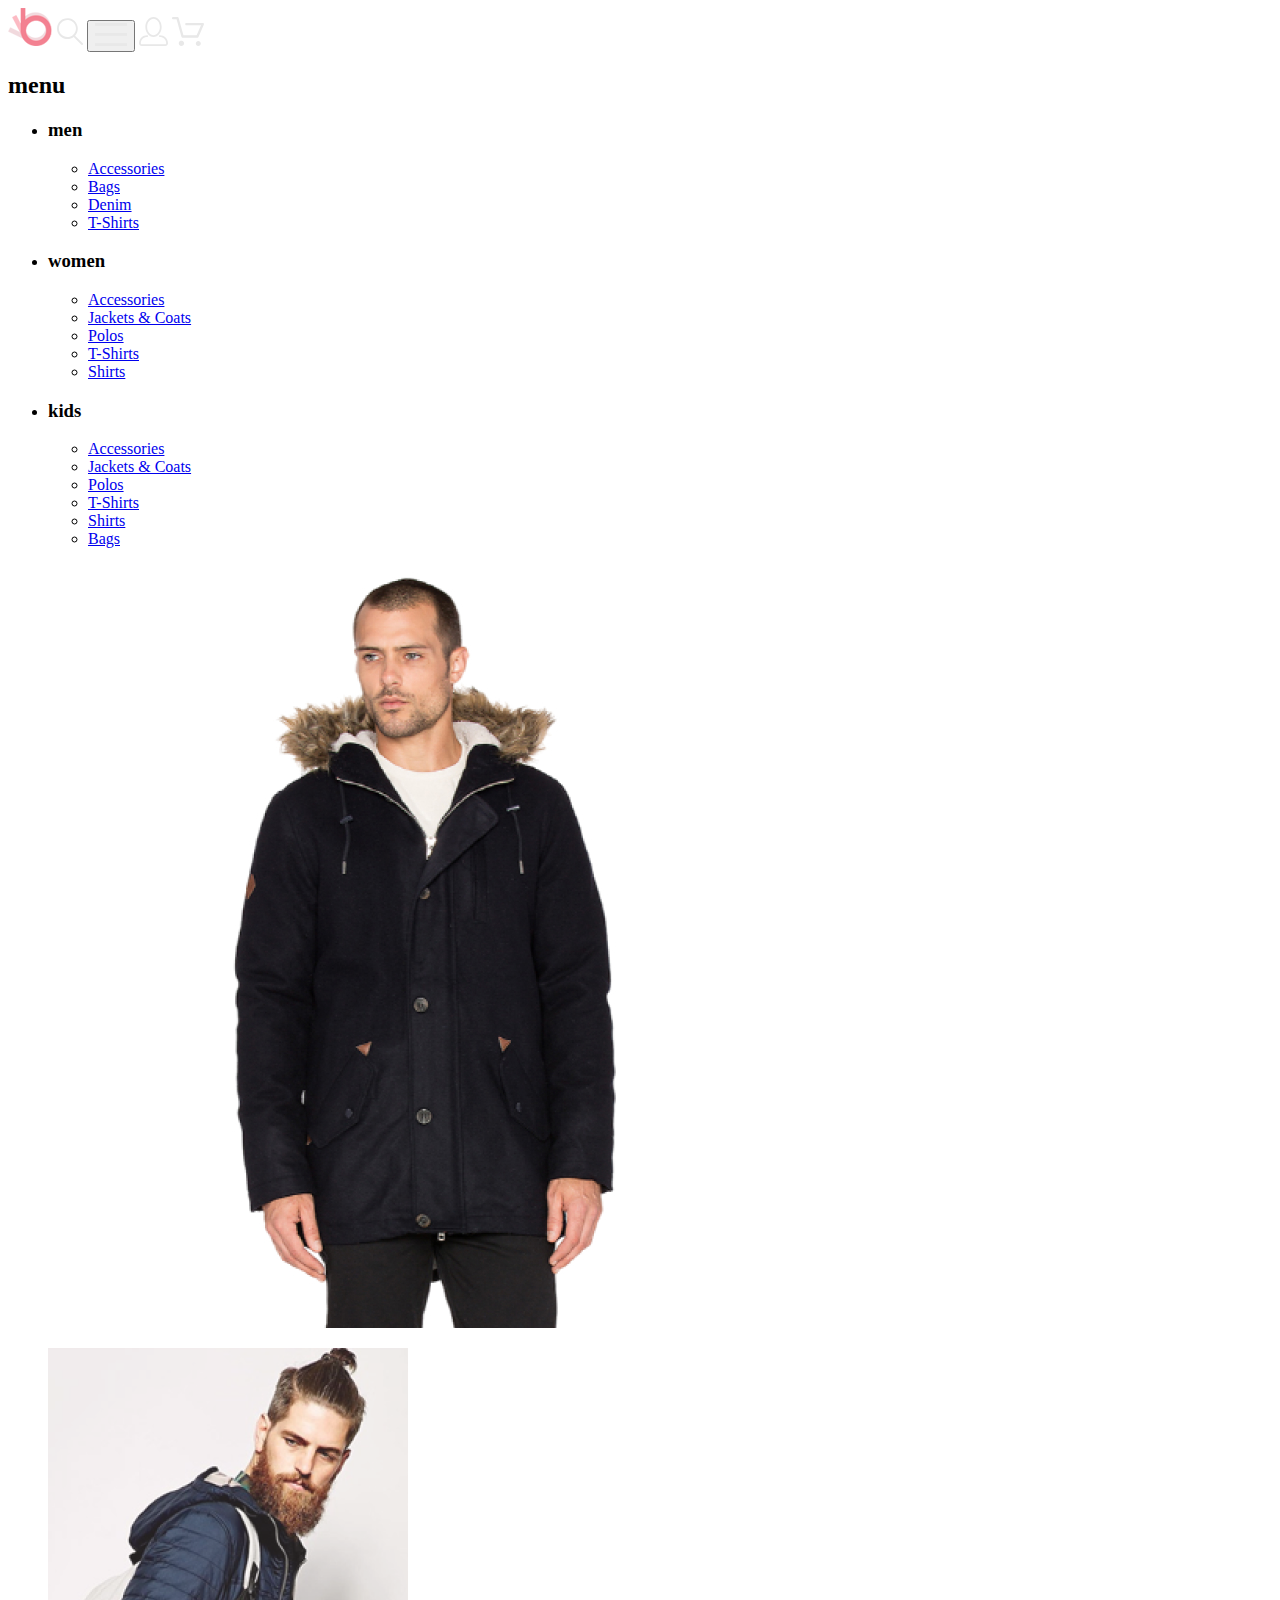
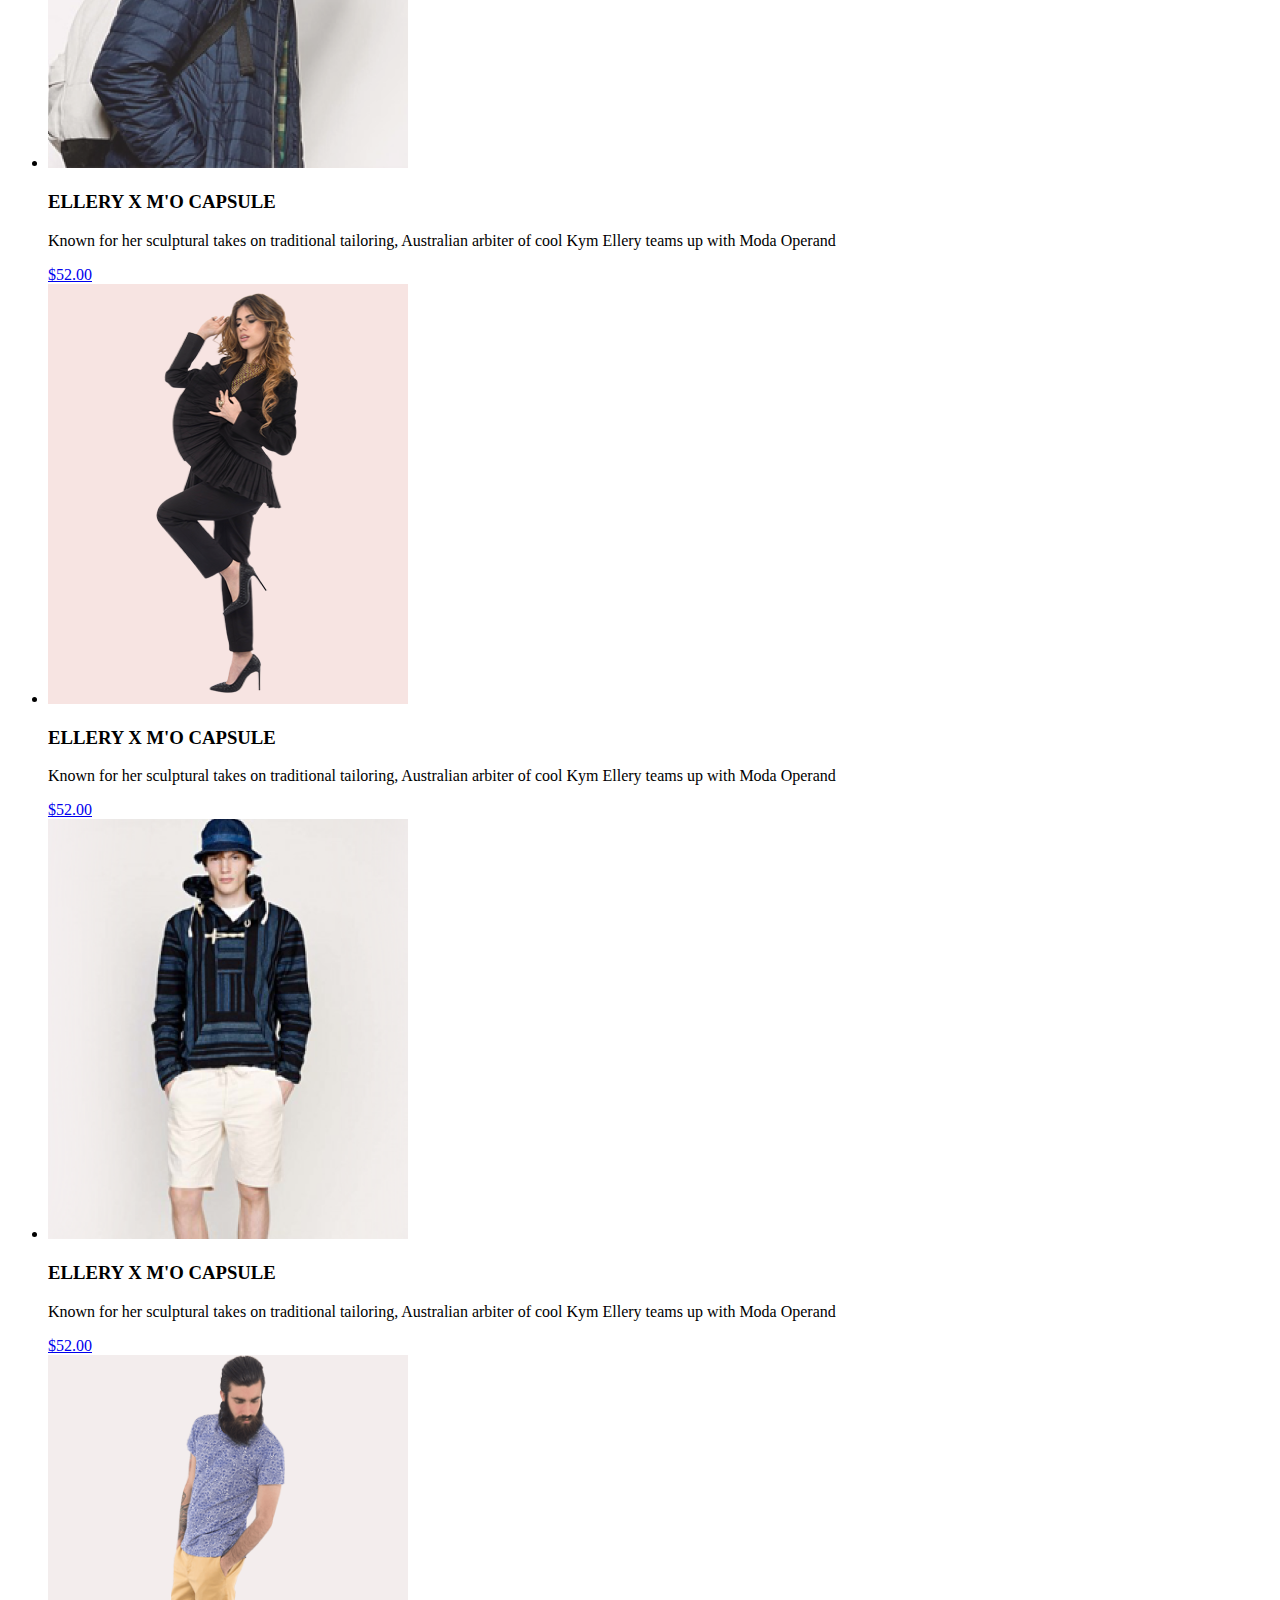
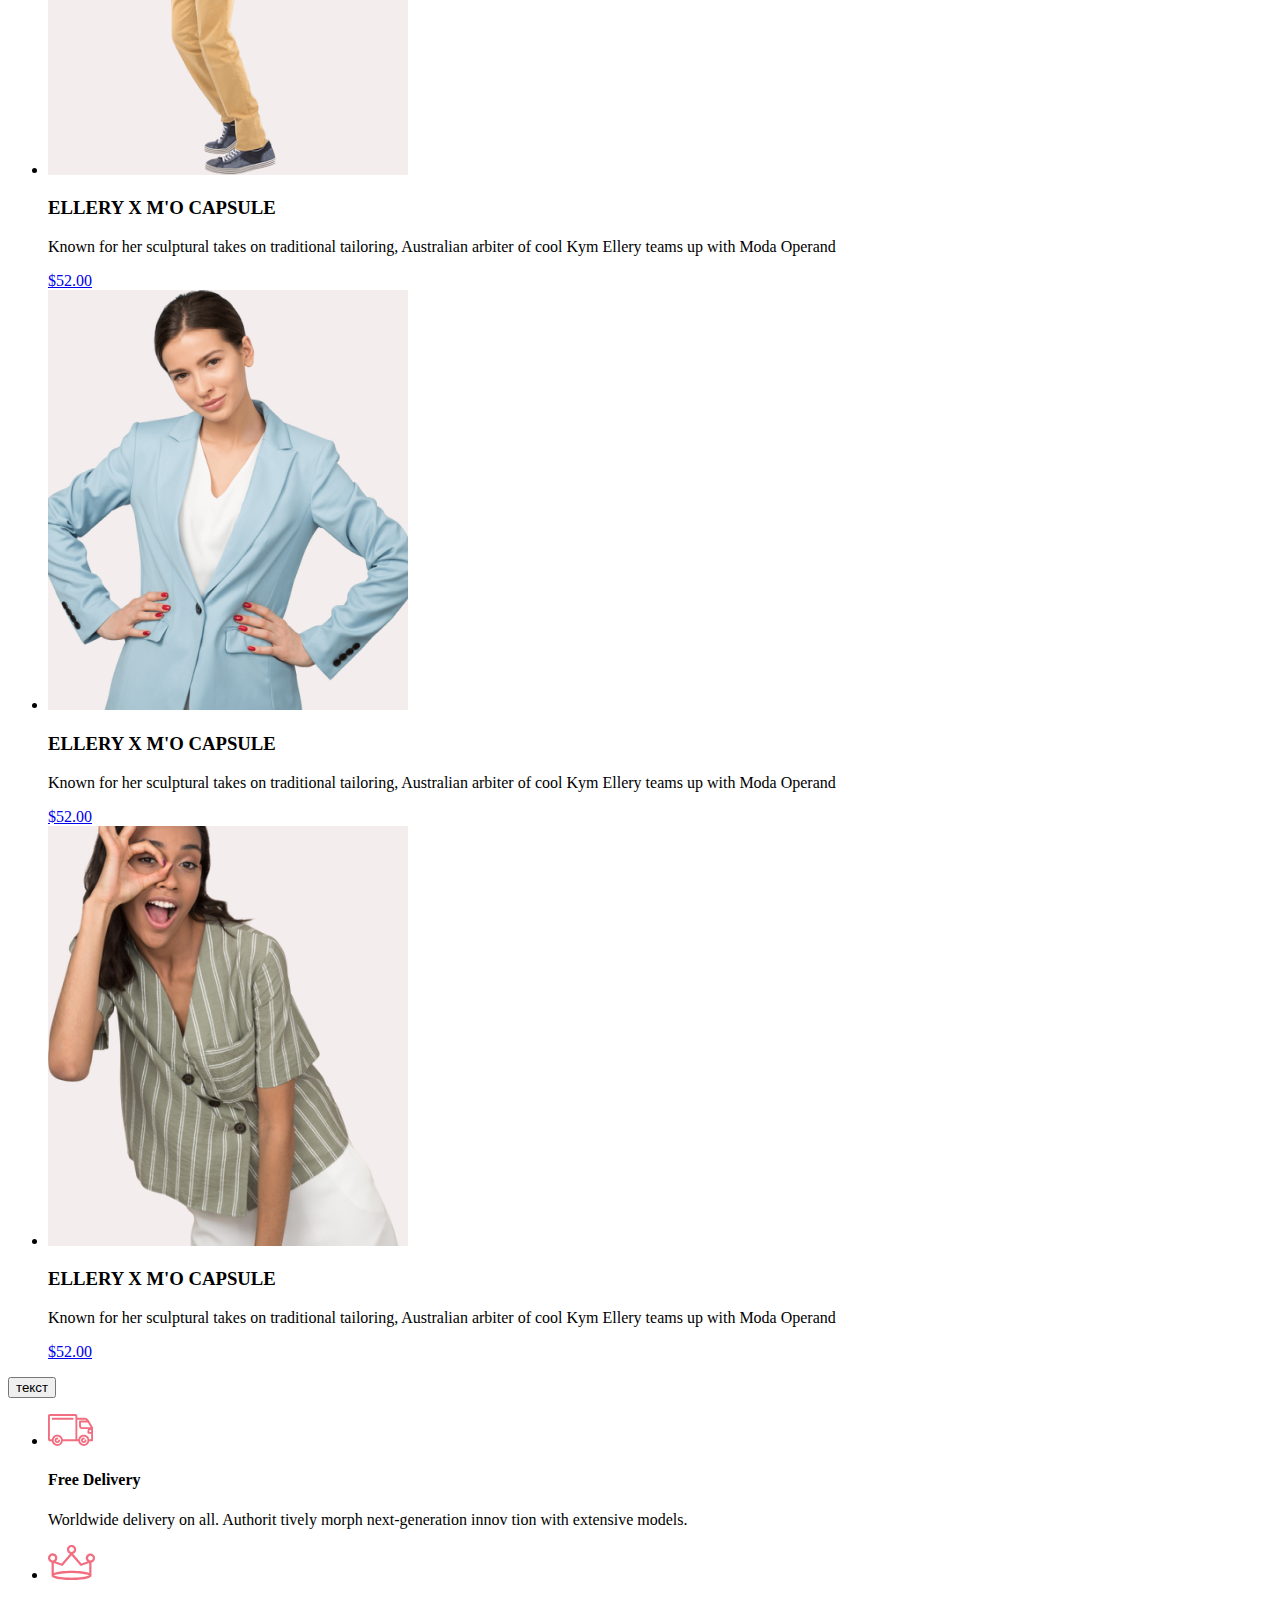
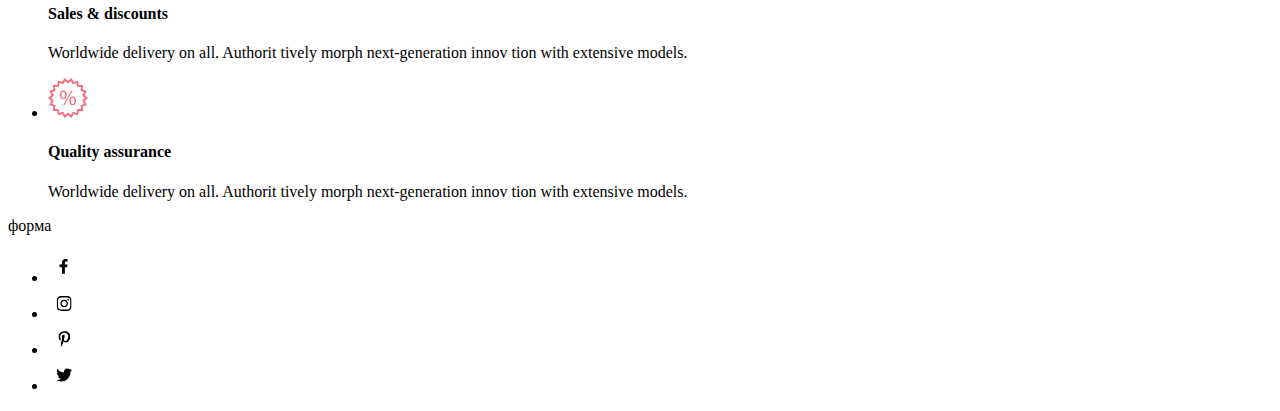
==== index.html @ 03428fb9 "updates 2" ====
<!DOCTYPE html>
<html lang="en">

<head>
    <meta charset="UTF-8">
    <meta http-equiv="X-UA-Compatible" content="IE=edge">
    <meta name="viewport" content="width=device-width, initial-scale=1.0"> <!--  тег для адаптива -->
    <title>Document</title>
</head>

<body>
    <!-- хэдер -->
    <header>
        <img src="./img/header/logo.svg" alt="logo">
        <img src="./img/header/search.svg" alt="search">
        <button type="button">
            <img src="./img/header/menu.svg" alt="menu">
        </button>
        <a href="#"><img src="./img/header/account.svg" alt="account"></a>
        <!--  # заглшка котора не перезагружает страницу -->
        <img src="./img/header/buynow.svg" alt="buynow">
        <nav>
            <h2>menu</h2>
            <ul>
                <li>
                    <h3>men</h3>
                    <ul class="menu1">
                        <li class="menu2"><a href="#" class="menu_link">Accessories</a></li>
                        <li class="menu2"><a href="#" class="menu_link">Bags</a></li>
                        <li class="menu2"><a href="#" class="menu_link">Denim</a></li>
                        <li class="menu2"><a href="#" class="menu_link">T-Shirts</a></li>
                    </ul>
                </li>
                <li>
                    <h3>women</h3>
                    <ul class="menu1">
                        <li class="menu2"><a href="#" class="menu_link">Accessories</a></li>
                        <li class="menu2"><a href="#" class="menu_link">Jackets & Coats</a></li>
                        <li class="menu2"><a href="#" class="menu_link">Polos</a></li>
                        <li class="menu2"><a href="#" class="menu_link">T-Shirts</a></li>
                        <li class="menu2"><a href="#" class="menu_link">Shirts</a></li>
                    </ul>
                </li>
                <li>
                    <h3>kids</h3>
                    <ul class="menu1">
                        <li class="menu2"><a href="#" class="menu_link">Accessories</a></li>
                        <li class="menu2"><a href="#" class="menu_link">Jackets & Coats</a></li>
                        <li class="menu2"><a href="#" class="menu_link">Polos</a></li>
                        <li class="menu2"><a href="#" class="menu_link">T-Shirts</a></li>
                        <li class="menu2"><a href="#" class="menu_link">Shirts</a></li>
                        <li class="menu2"><a href="#" class="menu_link">Bags</a></li>
                    </ul>
                </li>
            </ul>
        </nav>
    </header>

    <!-- основное -->
    <main>
        <!-- рекламный баннер -->
        <section>
            <img src="./img/main/index_man.jpg" alt="man">
        </section>

        <!-- карточки товаров -->
        <section>
            <ul>
                <li>
                    <img src="./img/main/section2/item1.png" alt="item1">
                    <h3>ELLERY X M'O CAPSULE</h3>
                    <p>Known for her sculptural takes on traditional tailoring, Australian arbiter of cool Kym Ellery
                        teams up with Moda Operand
                    </p>
                    <a href="#">$52.00</a>
                </li>
                <li>
                    <img src="./img/main/section2/item2.png" alt="item2">
                    <h3>ELLERY X M'O CAPSULE</h3>
                    <p>Known for her sculptural takes on traditional tailoring, Australian arbiter of cool Kym Ellery
                        teams up with Moda Operand
                    </p>
                    <a href="#">$52.00</a>
                </li>
                <li>
                    <img src="./img/main/section2/item3.png" alt="item3">
                    <h3>ELLERY X M'O CAPSULE</h3>
                    <p>Known for her sculptural takes on traditional tailoring, Australian arbiter of cool Kym Ellery
                        teams up with Moda Operand
                    </p>
                    <a href="#">$52.00</a>
                </li>
                <li>
                    <img src="./img/main/section2/item4.png" alt="item4">
                    <h3>ELLERY X M'O CAPSULE</h3>
                    <p>Known for her sculptural takes on traditional tailoring, Australian arbiter of cool Kym Ellery
                        teams up with Moda Operand
                    </p>
                    <a href="#">$52.00</a>
                </li>
                <li>
                    <img src="./img/main/section2/item5.png" alt="item5">
                    <h3>ELLERY X M'O CAPSULE</h3>
                    <p>Known for her sculptural takes on traditional tailoring, Australian arbiter of cool Kym Ellery
                        teams up with Moda Operand
                    </p>
                    <a href="#">$52.00</a>
                </li>
                <li>
                    <img src="./img/main/section2/item6.png" alt="item6">
                    <h3>ELLERY X M'O CAPSULE</h3>
                    <p>Known for her sculptural takes on traditional tailoring, Australian arbiter of cool Kym Ellery
                        teams up with Moda Operand
                    </p>
                    <a href="#">$52.00</a>
                </li>
            </ul>
            <button>текст</button>
        </section>

        <!-- распродажа -->
        <section>
            <ul>
                <li>
                    <img src="./img/main/section3/free_delivery.svg" alt="free_delivery">
                    <h4>Free Delivery</h4>
                    <p>Worldwide delivery on all. Authorit tively morph next-generation innov tion with extensive
                        models.</p>
                </li>
                <li>
                    <img src="./img/main/section3/sales_discounts.svg" alt="sales_discounts">
                    <h4>Sales & discounts</h4>
                    <p>Worldwide delivery on all. Authorit tively morph next-generation innov tion with extensive
                        models.</p>
                </li>
                <li>
                    <img src="./img/main/section3/quality_assurance.svg" alt="quality_assurance">
                    <h4>Quality assurance</h4>
                    <p>Worldwide delivery on all. Authorit tively morph next-generation innov tion with extensive
                        models.</p>
                </li>

            </ul>
        </section>

    </main>

    <!-- футер -->
    <footer>
        <!-- подписка -->
        <section>
            <div>форма</div>
        </section>
        <!-- нижняя полоса -->
        <section>
            <ul>
                <li><a href="#"><img src="/img/footer/facebook_logo.svg" alt="facebook"></a></li>
                <li><a href="#"><img src="/img/footer/instagram_logo.svg" alt="instagram"></a></li>
                <li><a href="#"><img src="/img/footer/pinterest_logo.svg" alt="pinterest"></a></li>
                <li><a href="#"><img src="/img/footer/twitter_logo.svg" alt="twitter"></a></li>
            </ul>
        </section>

    </footer>
</body>

</html>
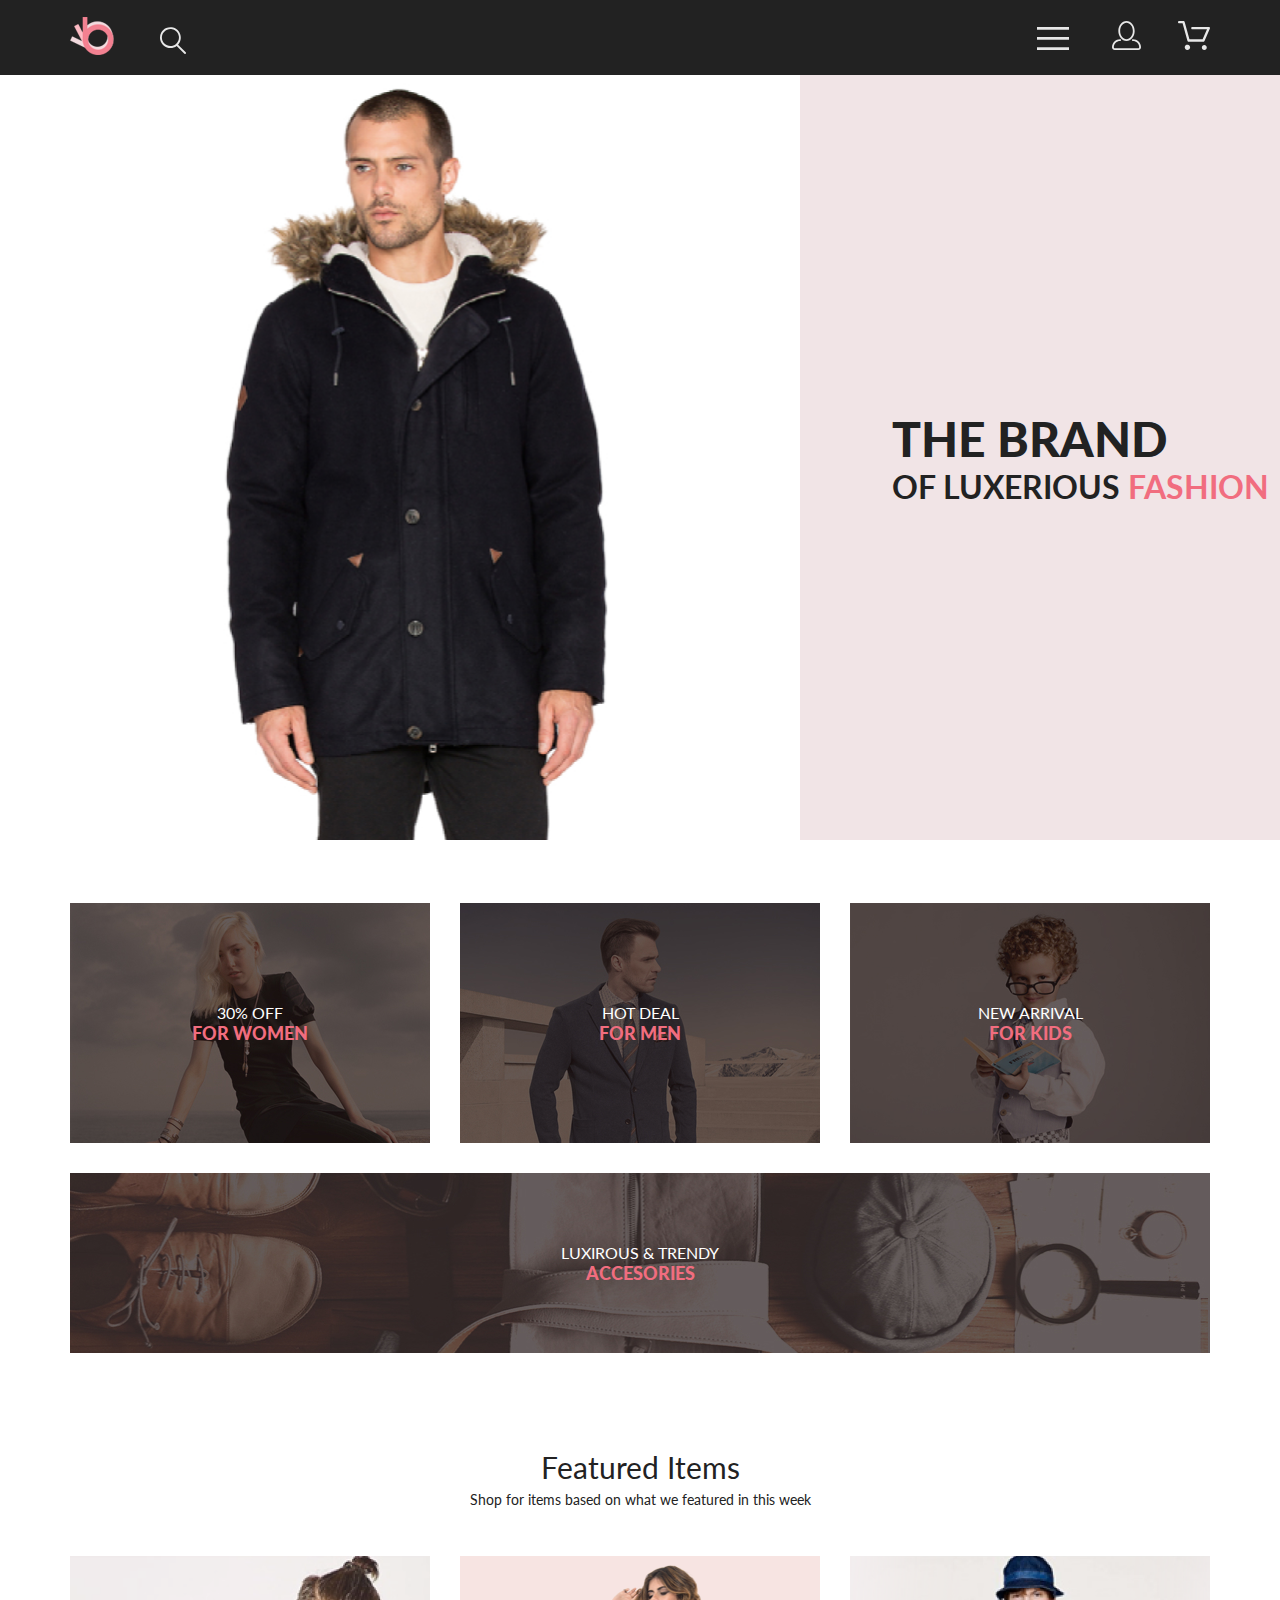
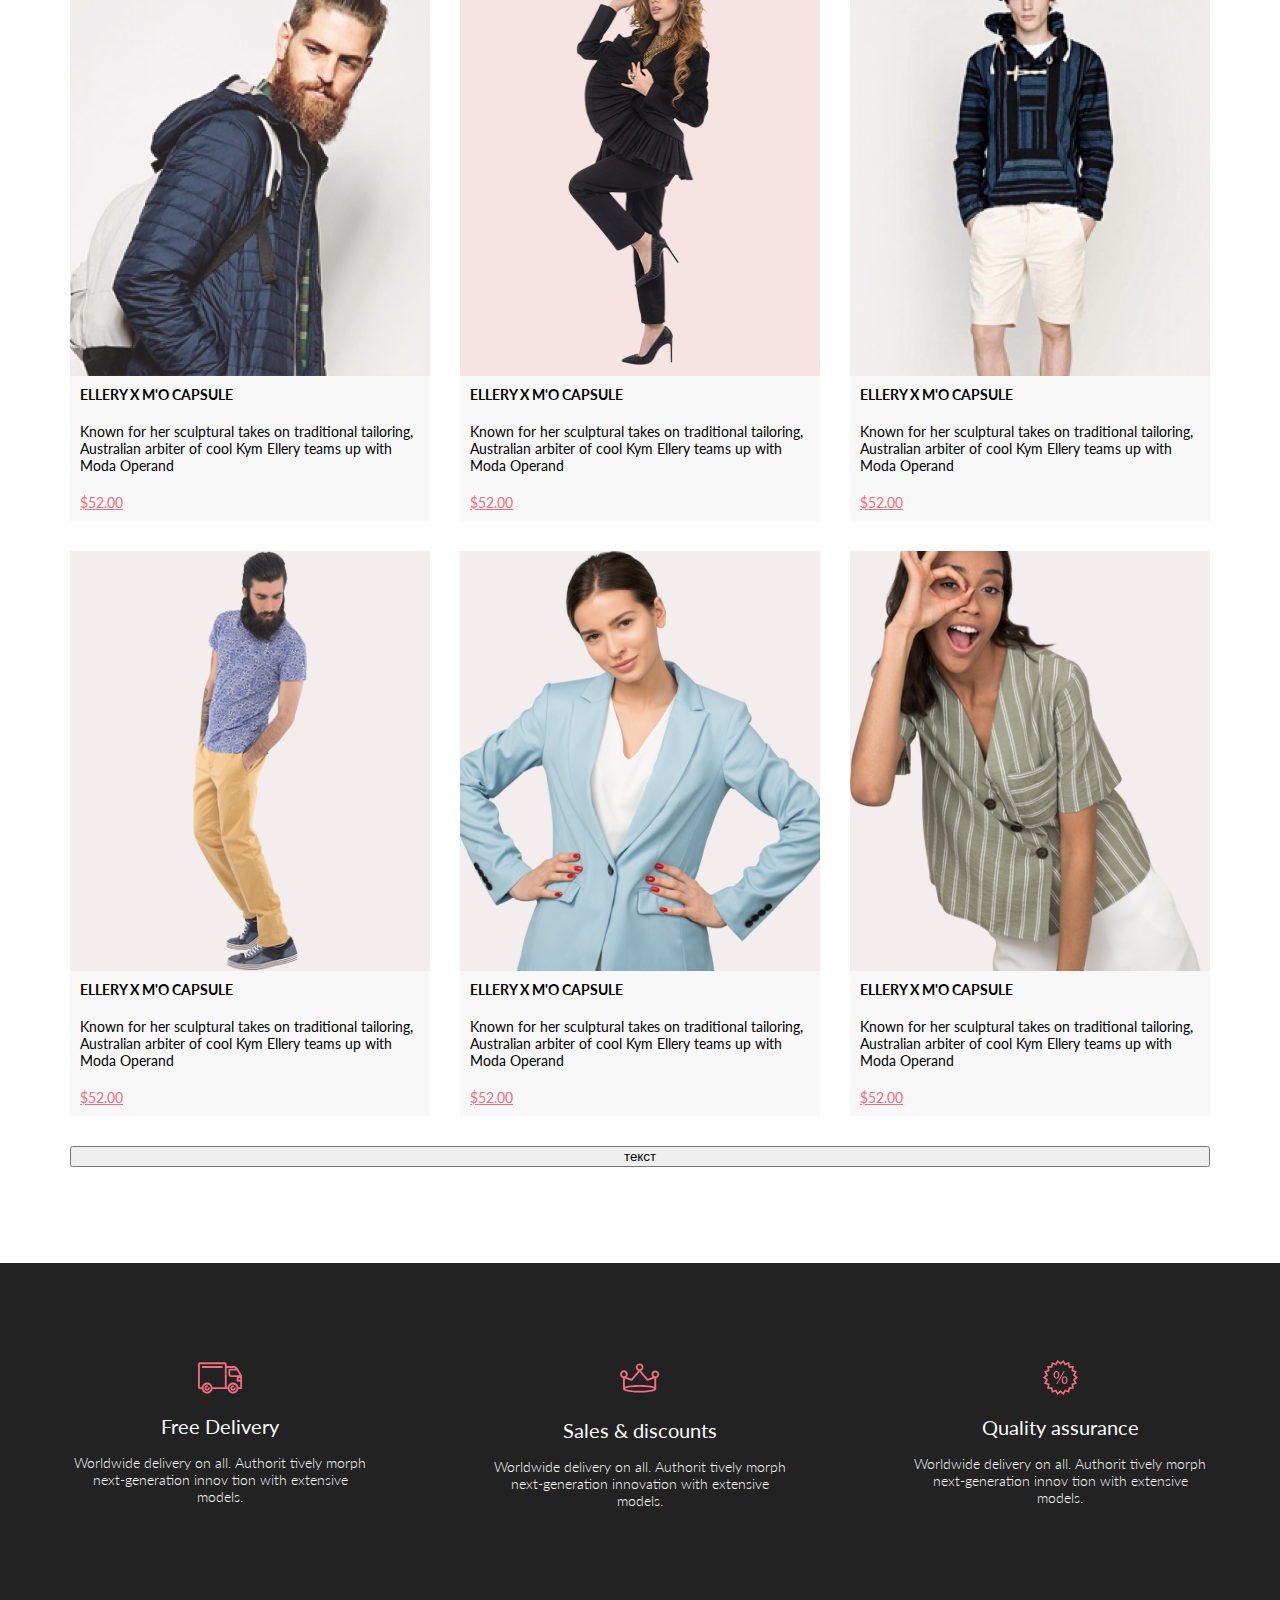
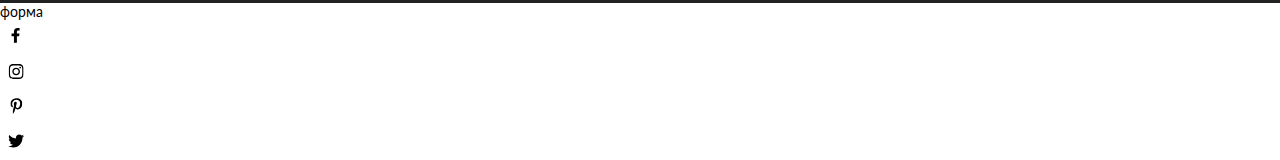
==== commit 6cc26519: "commit 21.12 - 3" ====
--- a/index.html
+++ b/index.html
@@ -5,142 +5,218 @@
     <meta charset="UTF-8">
     <meta http-equiv="X-UA-Compatible" content="IE=edge">
     <meta name="viewport" content="width=device-width, initial-scale=1.0"> <!--  тег для адаптива -->
-    <title>Document</title>
+    <link rel="stylesheet" href="./css/reset.css">
+    <!-- подключили файл чтобы убрать все встоенные стили. Поставили вперед, чтобы сначала этот файл отработал, затем мой style.css -->
+    <link rel="stylesheet" href="./css/style.css">
+    <link rel="preconnect" href="https://fonts.googleapis.com">
+    <link rel="preconnect" href="https://fonts.gstatic.com" crossorigin>
+    <link href="https://fonts.googleapis.com/css2?family=Lato:ital,wght@0,300;0,400;0,700;0,900;1,400&display=swap"
+        rel="stylesheet">
+    <title>Online-Shop</title>
 </head>
 
 <body>
     <!-- хэдер -->
-    <header>
-        <img src="./img/header/logo.svg" alt="logo">
-        <img src="./img/header/search.svg" alt="search">
-        <button type="button">
-            <img src="./img/header/menu.svg" alt="menu">
-        </button>
-        <a href="#"><img src="./img/header/account.svg" alt="account"></a>
-        <!--  # заглшка котора не перезагружает страницу -->
-        <img src="./img/header/buynow.svg" alt="buynow">
-        <nav>
-            <h2>menu</h2>
-            <ul>
-                <li>
-                    <h3>men</h3>
-                    <ul class="menu1">
-                        <li class="menu2"><a href="#" class="menu_link">Accessories</a></li>
-                        <li class="menu2"><a href="#" class="menu_link">Bags</a></li>
-                        <li class="menu2"><a href="#" class="menu_link">Denim</a></li>
-                        <li class="menu2"><a href="#" class="menu_link">T-Shirts</a></li>
-                    </ul>
-                </li>
-                <li>
-                    <h3>women</h3>
-                    <ul class="menu1">
-                        <li class="menu2"><a href="#" class="menu_link">Accessories</a></li>
-                        <li class="menu2"><a href="#" class="menu_link">Jackets & Coats</a></li>
-                        <li class="menu2"><a href="#" class="menu_link">Polos</a></li>
-                        <li class="menu2"><a href="#" class="menu_link">T-Shirts</a></li>
-                        <li class="menu2"><a href="#" class="menu_link">Shirts</a></li>
-                    </ul>
-                </li>
-                <li>
-                    <h3>kids</h3>
-                    <ul class="menu1">
-                        <li class="menu2"><a href="#" class="menu_link">Accessories</a></li>
-                        <li class="menu2"><a href="#" class="menu_link">Jackets & Coats</a></li>
-                        <li class="menu2"><a href="#" class="menu_link">Polos</a></li>
-                        <li class="menu2"><a href="#" class="menu_link">T-Shirts</a></li>
-                        <li class="menu2"><a href="#" class="menu_link">Shirts</a></li>
-                        <li class="menu2"><a href="#" class="menu_link">Bags</a></li>
-                    </ul>
-                </li>
-            </ul>
-        </nav>
+    <header class="header">
+        <div class="container">
+            <div class="header__wrp">
+                <div class="header__logo-group">
+                    <img class="header__logo" src="./img/header/logo.svg" alt="logo">
+                    <img class="header__search" src="./img/header/search.svg" alt="search">
+                </div>
+                <div class="header__nav-group">
+                    <button class="header__button" type="button">
+                        <img src="./img/header/menu.svg" alt="menu">
+                    </button>
+                    <a class="header__account" href="#"><img src="./img/header/account.svg" alt="account"></a>
+                    <!--  # заглшка котора не перезагружает страницу -->
+                    <img class="header__buynow" src="./img/header/buynow.svg" alt="buynow">
+
+                </div>
+            </div>
+
+            <nav class="header__menu">
+                <h2 class="header__menu-title">menu</h2>
+                <ul class="header__menu-list">
+                    <li class="header__menu-item menu_subitem">
+                        <h3 class="menu_subitem__title">men</h3>
+                        <ul class="menu_subitem__list">
+                            <li class="menu_subitem__item-link"><a href="#">Accessories</a></li>
+                            <li class="menu_subitem__item-link"><a href="#">Bags</a></li>
+                            <li class="menu_subitem__item-link"><a href="#">Denim</a></li>
+                            <li class="menu_subitem__item-link"><a href="#">T-Shirts</a></li>
+                        </ul>
+                    </li>
+                    <li class="header__menu-item menu_subitem">
+                        <h3 class="menu_subitem__title">women</h3>
+                        <ul class="menu_subitem__list">
+                            <li class="menu_subitem__item-link"><a href="#">Accessories</a></li>
+                            <li class="menu_subitem__item-link"><a href="#">Jackets & Coats</a></li>
+                            <li class="menu_subitem__item-link"><a href="#">Polos</a></li>
+                            <li class="menu_subitem__item-link"><a href="#">T-Shirts</a></li>
+                            <li class="menu_subitem__item-link"><a href="#">Shirts</a></li>
+                        </ul>
+                    </li>
+                    <li class="header__menu-item menu_subitem">
+                        <h3 class="menu_subitem__title">kids</h3>
+                        <ul class="menu_subitem__list">
+                            <li class="menu_subitem__item-link"><a href="#">Accessories</a></li>
+                            <li class="menu_subitem__item-link"><a href="#">Jackets & Coats</a></li>
+                            <li class="menu_subitem__item-link"><a href="#">Polos</a></li>
+                            <li class="menu_subitem__item-link"><a href="#">T-Shirts</a></li>
+                            <li class="menu_subitem__item-link"><a href="#">Shirts</a></li>
+                            <li class="menu_subitem__item-link"><a href="#">Bags</a></li>
+                        </ul>
+                    </li>
+                </ul>
+            </nav>
+        </div>
     </header>
 
     <!-- основное -->
     <main>
+
         <!-- рекламный баннер -->
-        <section>
-            <img src="./img/main/index_man.jpg" alt="man">
-        </section>
+        <section class="brand">
+            <img class="brand__img" src="./img/main/index_man.jpg" alt="man" width="800" height="765">
+            <div class="brand__title-wrp">
+                <h1 class="brand__title">the brand<span class="brand__subtitle">of luxerious <span
+                            class="brand__subtitle_pink">fashion</span></span></h1>
+            </div>
+        </section>
+
+        <!-- распродажи -->
+        <section class="sales container">
+            <h2 class="visually-hidden">sales</h2>
+            <ul class="sales__list">
+                <li class="sales__item sales__item-woman">
+                    <p class="sales__item-text">30% off</p>
+                    <h3 class="sales__item-title">for women</h3>
+                </li>
+                <li class="sales__item sales__item-man">
+                    <p class="sales__item-text">hot deal</p>
+                    <h3 class="sales__item-title">for men</h3>
+                </li>
+                <li class="sales__item sales__item-kid">
+                    <p class="sales__item-text">new arrival</p>
+                    <h3 class="sales__item-title">for kids</h3>
+                </li>
+                <li class="sales__item_long sales__item-accesories">
+                    <p class="sales__item-text">luxirous & trendy</p>
+                    <h3 class="sales__item-title">accesories</h3>
+                </li>
+            </ul>
+        </section>
+
 
         <!-- карточки товаров -->
-        <section>
-            <ul>
-                <li>
-                    <img src="./img/main/section2/item1.png" alt="item1">
-                    <h3>ELLERY X M'O CAPSULE</h3>
-                    <p>Known for her sculptural takes on traditional tailoring, Australian arbiter of cool Kym Ellery
-                        teams up with Moda Operand
-                    </p>
-                    <a href="#">$52.00</a>
-                </li>
-                <li>
-                    <img src="./img/main/section2/item2.png" alt="item2">
-                    <h3>ELLERY X M'O CAPSULE</h3>
-                    <p>Known for her sculptural takes on traditional tailoring, Australian arbiter of cool Kym Ellery
-                        teams up with Moda Operand
-                    </p>
-                    <a href="#">$52.00</a>
-                </li>
-                <li>
-                    <img src="./img/main/section2/item3.png" alt="item3">
-                    <h3>ELLERY X M'O CAPSULE</h3>
-                    <p>Known for her sculptural takes on traditional tailoring, Australian arbiter of cool Kym Ellery
-                        teams up with Moda Operand
-                    </p>
-                    <a href="#">$52.00</a>
-                </li>
-                <li>
-                    <img src="./img/main/section2/item4.png" alt="item4">
-                    <h3>ELLERY X M'O CAPSULE</h3>
-                    <p>Known for her sculptural takes on traditional tailoring, Australian arbiter of cool Kym Ellery
-                        teams up with Moda Operand
-                    </p>
-                    <a href="#">$52.00</a>
-                </li>
-                <li>
-                    <img src="./img/main/section2/item5.png" alt="item5">
-                    <h3>ELLERY X M'O CAPSULE</h3>
-                    <p>Known for her sculptural takes on traditional tailoring, Australian arbiter of cool Kym Ellery
-                        teams up with Moda Operand
-                    </p>
-                    <a href="#">$52.00</a>
-                </li>
-                <li>
-                    <img src="./img/main/section2/item6.png" alt="item6">
-                    <h3>ELLERY X M'O CAPSULE</h3>
-                    <p>Known for her sculptural takes on traditional tailoring, Australian arbiter of cool Kym Ellery
-                        teams up with Moda Operand
-                    </p>
-                    <a href="#">$52.00</a>
+        <section class="products container">
+            <h2 class="products__title">Featured Items</h2>
+            <p class="products__text">Shop for items based on what we featured in this week</p>
+            <ul class="products__list">
+                <li class="products__item">
+                    <img class="products__item_img" src="./img/main/section2/item1.png" alt="item1" width="360"
+                        height="420">
+                    <h3 class="products__item_title">ELLERY X M'O CAPSULE</h3>
+                    <p class="products__item_text">Known for her sculptural takes on traditional tailoring, Australian
+                        arbiter of cool Kym
+                        Ellery
+                        teams up with Moda Operand
+                    </p>
+                    <a class="products__item_price" href="#">$52.00</a>
+                </li>
+                <li class="products__item">
+                    <img class="products__item_img" src="./img/main/section2/item2.png" alt="item2" width="360"
+                        height="420">
+                    <h3 class="products__item_title">ELLERY X M'O CAPSULE</h3>
+                    <p class="products__item_text">Known for her sculptural takes on traditional tailoring, Australian
+                        arbiter of cool Kym
+                        Ellery
+                        teams up with Moda Operand
+                    </p>
+                    <a class="products__item_price" href="#">$52.00</a>
+                </li>
+                <li class="products__item">
+                    <img class="products__item_img" src="./img/main/section2/item3.png" alt="item3" width="360"
+                        height="420">
+                    <h3 class="products__item_title">ELLERY X M'O CAPSULE</h3>
+                    <p class="products__item_text">Known for her sculptural takes on traditional tailoring, Australian
+                        arbiter of cool Kym
+                        Ellery
+                        teams up with Moda Operand
+                    </p>
+                    <a class="products__item_price" href="#">$52.00</a>
+                </li>
+                <li class="products__item">
+                    <img class="products__item_img" src="./img/main/section2/item4.png" alt="item4" width="360"
+                        height="420">
+                    <h3 class="products__item_title">ELLERY X M'O CAPSULE</h3>
+                    <p class="products__item_text">Known for her sculptural takes on traditional tailoring, Australian
+                        arbiter of cool Kym
+                        Ellery
+                        teams up with Moda Operand
+                    </p>
+                    <a class="products__item_price" href="#">$52.00</a>
+                </li>
+                <li class="products__item">
+                    <img class="products__item_img" src="./img/main/section2/item5.png" alt="item5" width="360"
+                        height="420">
+                    <h3 class="products__item_title">ELLERY X M'O CAPSULE</h3>
+                    <p class="products__item_text">Known for her sculptural takes on traditional tailoring, Australian
+                        arbiter of cool Kym
+                        Ellery
+                        teams up with Moda Operand
+                    </p>
+                    <a class="products__item_price" href="#">$52.00</a>
+                </li>
+                <li class="products__item">
+                    <img class="products__item_img" src="./img/main/section2/item6.png" alt="item6" width="360"
+                        height="420">
+                    <h3 class="products__item_title">ELLERY X M'O CAPSULE</h3>
+                    <p class="products__item_text">Known for her sculptural takes on traditional tailoring, Australian
+                        arbiter of cool Kym
+                        Ellery
+                        teams up with Moda Operand
+                    </p>
+                    <a class="products__item_price" href="#">$52.00</a>
                 </li>
             </ul>
-            <button>текст</button>
+            <button class="products__button">текст</button>
         </section>
 
         <!-- распродажа -->
-        <section>
-            <ul>
-                <li>
-                    <img src="./img/main/section3/free_delivery.svg" alt="free_delivery">
-                    <h4>Free Delivery</h4>
-                    <p>Worldwide delivery on all. Authorit tively morph next-generation innov tion with extensive
-                        models.</p>
-                </li>
-                <li>
-                    <img src="./img/main/section3/sales_discounts.svg" alt="sales_discounts">
-                    <h4>Sales & discounts</h4>
-                    <p>Worldwide delivery on all. Authorit tively morph next-generation innov tion with extensive
-                        models.</p>
-                </li>
-                <li>
-                    <img src="./img/main/section3/quality_assurance.svg" alt="quality_assurance">
-                    <h4>Quality assurance</h4>
-                    <p>Worldwide delivery on all. Authorit tively morph next-generation innov tion with extensive
-                        models.</p>
-                </li>
-
-            </ul>
+        <section class="advantages">
+            <div class=" container">
+                <h2 class="visually-hidden">advantages</h2>
+                <ul class="advantages__list">
+                    <li class="advantages__item">
+                        <img class="advantages__item-img" src="./img/main/section3/free_delivery.svg"
+                            alt="free_delivery" width="45" height="32">
+                        <h4 class="advantages__item-title">Free Delivery</h4>
+                        <p class="advantages__item-text">Worldwide delivery on all. Authorit tively morph
+                            next-generation
+                            innov tion with extensive
+                            models.</p>
+                    </li>
+                    <li class="advantages__item">
+                        <img class="advantages__item-img" src="./img/main/section3/sales_discounts.svg"
+                            alt="sales_discounts" width="40" height="40">
+                        <h4 class="advantages__item-title">Sales & discounts</h4>
+                        <p class="advantages__item-text">Worldwide delivery on all. Authorit tively morph
+                            next-generation innovation with extensive models.</p>
+                    </li>
+                    <li class="advantages__item">
+                        <img class="advantages__item-img" src="./img/main/section3/quality_assurance.svg"
+                            alt="quality_assurance" width="47" height="35">
+                        <h4 class="advantages__item-title">Quality assurance</h4>
+                        <p class="advantages__item-text">Worldwide delivery on all. Authorit tively morph
+                            next-generation
+                            innov tion with extensive
+                            models.</p>
+                    </li>
+
+                </ul>
+            </div>
         </section>
 
     </main>
@@ -151,7 +227,7 @@
         <section>
             <div>форма</div>
         </section>
-        <!-- нижняя полоса -->
+        <!-- нижняя черная полоса -->
         <section>
             <ul>
                 <li><a href="#"><img src="/img/footer/facebook_logo.svg" alt="facebook"></a></li>
--- a/css/style.css
+++ b/css/style.css
@@ -0,0 +1,289 @@
+body {
+    background: #fff;
+    font-family: 'Lato';
+    font-weight: 400;
+    font-style: normal;
+    font-size: 14px;
+    line-height: 17px;
+
+}
+
+:root {
+    --black: #222222;
+    --pink-bkg: #F1E4E6;
+    --pink-txt: #F16D7F;
+    --white-txt: #FBFBFB;
+    --gray-bkg: #F8F8F8;
+
+}
+
+.visually-hidden {
+    position: absolute;
+    white-space: nowrap;
+    width: 1px;
+    height: 1px;
+    overflow: hidden;
+    border: 0;
+    padding: 0;
+    clip: rect(0 0 0 0);
+    clip-path: inset(50%);
+    margin: -1px;
+}
+
+.container {
+    width: 1140px;
+    margin: 0 auto;
+}
+
+
+.header {
+    background-color: var(--black);
+}
+
+.header__wrp {
+    display: flex;
+    justify-content: space-between;
+    min-height: 75px;
+    align-items: center;
+}
+
+.header__logo-group {}
+
+.header__nav-group {}
+
+
+.header__logo {
+    margin-right: 41px;
+}
+
+.header__search {}
+
+.header__button {
+    margin-right: 33px;
+    background-color: transparent;
+    border: 0px;
+}
+
+.header__account {
+    margin-right: 33px;
+}
+
+.header__buynow {}
+
+.header__menu {
+    display: none;
+}
+
+.header__menu-title {}
+
+.header__menu-list {}
+
+.header__menu-item {}
+
+.menu_subitem {}
+
+.menu_subitem__title {}
+
+.menu_subitem__list {}
+
+.menu_subitem__item-link {}
+
+.brand {
+    display: flex;
+    margin-bottom: 63px;
+}
+
+.brand__img {}
+
+.brand__title-wrp {
+    display: flex;
+    align-items: center;
+    padding: 0 0 0 92px;
+    background-color: var(--pink-bkg);
+    flex-grow: 1;
+}
+
+.brand__title {
+
+    font-size: 48px;
+    font-weight: 900;
+    line-height: 58px;
+    color: var(--black);
+    text-transform: uppercase;
+}
+
+.brand__subtitle {
+    display: block;
+    font-size: 32px;
+    font-weight: 700;
+    line-height: 38px;
+
+}
+
+.brand__subtitle_pink {
+    color: var(--pink-txt);
+
+}
+
+.sales {
+    margin-bottom: 96px;
+}
+
+.sales__list {
+    display: flex;
+    flex-wrap: wrap;
+    justify-content: space-between;
+}
+
+.sales__item {
+    width: 360px;
+    min-height: 240px;
+    display: flex;
+    flex-direction: column;
+    align-items: center;
+    justify-content: center;
+}
+
+.sales__item-woman {
+    background-image: url('../img/main/section1/for_women.jpg');
+}
+
+.sales__item-man {
+    background-image: url('../img/main/section1/for_men.jpg');
+}
+
+.sales__item-kid {
+    background-image: url('../img/main/section1/for_kids.jpg');
+}
+
+.sales__item-accesories {
+    background-image: url('../img/main/section1/accesories.jpg');
+}
+
+.sales__item_long {
+    margin: 30px 0 0 0;
+    width: 1140px;
+    min-height: 180px;
+    display: flex;
+    flex-direction: column;
+    align-items: center;
+    justify-content: center;
+}
+
+.sales__item-text {
+    font-size: 16px;
+    font-weight: 400;
+    line-height: 19px;
+    text-transform: uppercase;
+    color: white;
+}
+
+.sales__item-title {
+    font-size: 18px;
+    font-weight: 900;
+    line-height: 22px;
+    text-transform: uppercase;
+    color: var(--pink-txt);
+}
+
+.products {
+    margin-bottom: 96px;
+    display: flex;
+    justify-content: center;
+    flex-direction: column;
+}
+
+.products__title {
+    font-size: 30px;
+    font-weight: 400;
+    line-height: 36px;
+    color: var(--black);
+    display: flex;
+    justify-content: center;
+    margin-bottom: 6px;
+}
+
+.products__text {
+    font-size: 14px;
+    font-weight: 400;
+    line-height: 17px;
+    color: var(--black);
+    display: flex;
+    justify-content: center;
+    margin-bottom: 48px;
+
+}
+
+.products__list {
+    display: flex;
+    flex-wrap: wrap;
+    justify-content: space-between;
+}
+
+.products__item {
+    width: 360px;
+    display: flex;
+    flex-direction: column;
+    flex-wrap: wrap;
+    justify-content: center;
+    margin-bottom: 30px;
+    background-color: var(--gray-bkg);
+}
+
+.products__item_img {}
+
+.products__item_title {
+    padding: 10px;
+}
+
+.products__item_text {
+    padding: 10px;
+}
+
+.products__item_price {
+    padding: 10px;
+    color: var(--pink-txt);
+}
+
+.products__button {}
+
+.advantages {
+    background-color: var(--black);
+}
+
+.advantages__list {
+    display: flex;
+    flex-direction: row;
+    justify-content: space-between;
+}
+
+.advantages__item {
+    display: flex;
+    flex-direction: column;
+    justify-content: center;
+    align-items: center;
+
+    width: 300px;
+    height: 340px;
+}
+
+.advantages__item-img {
+    margin-bottom: 20px;
+}
+
+.advantages__item-title {
+    font-size: 20px;
+    font-weight: 400;
+    line-height: 24px;
+    color: var(--white-txt);
+    margin-bottom: 16px;
+}
+
+.advantages__item-text {
+    font-size: 14px;
+    font-weight: 300;
+    line-height: 17px;
+    color: var(--white-txt);
+    text-align: center;
+
+}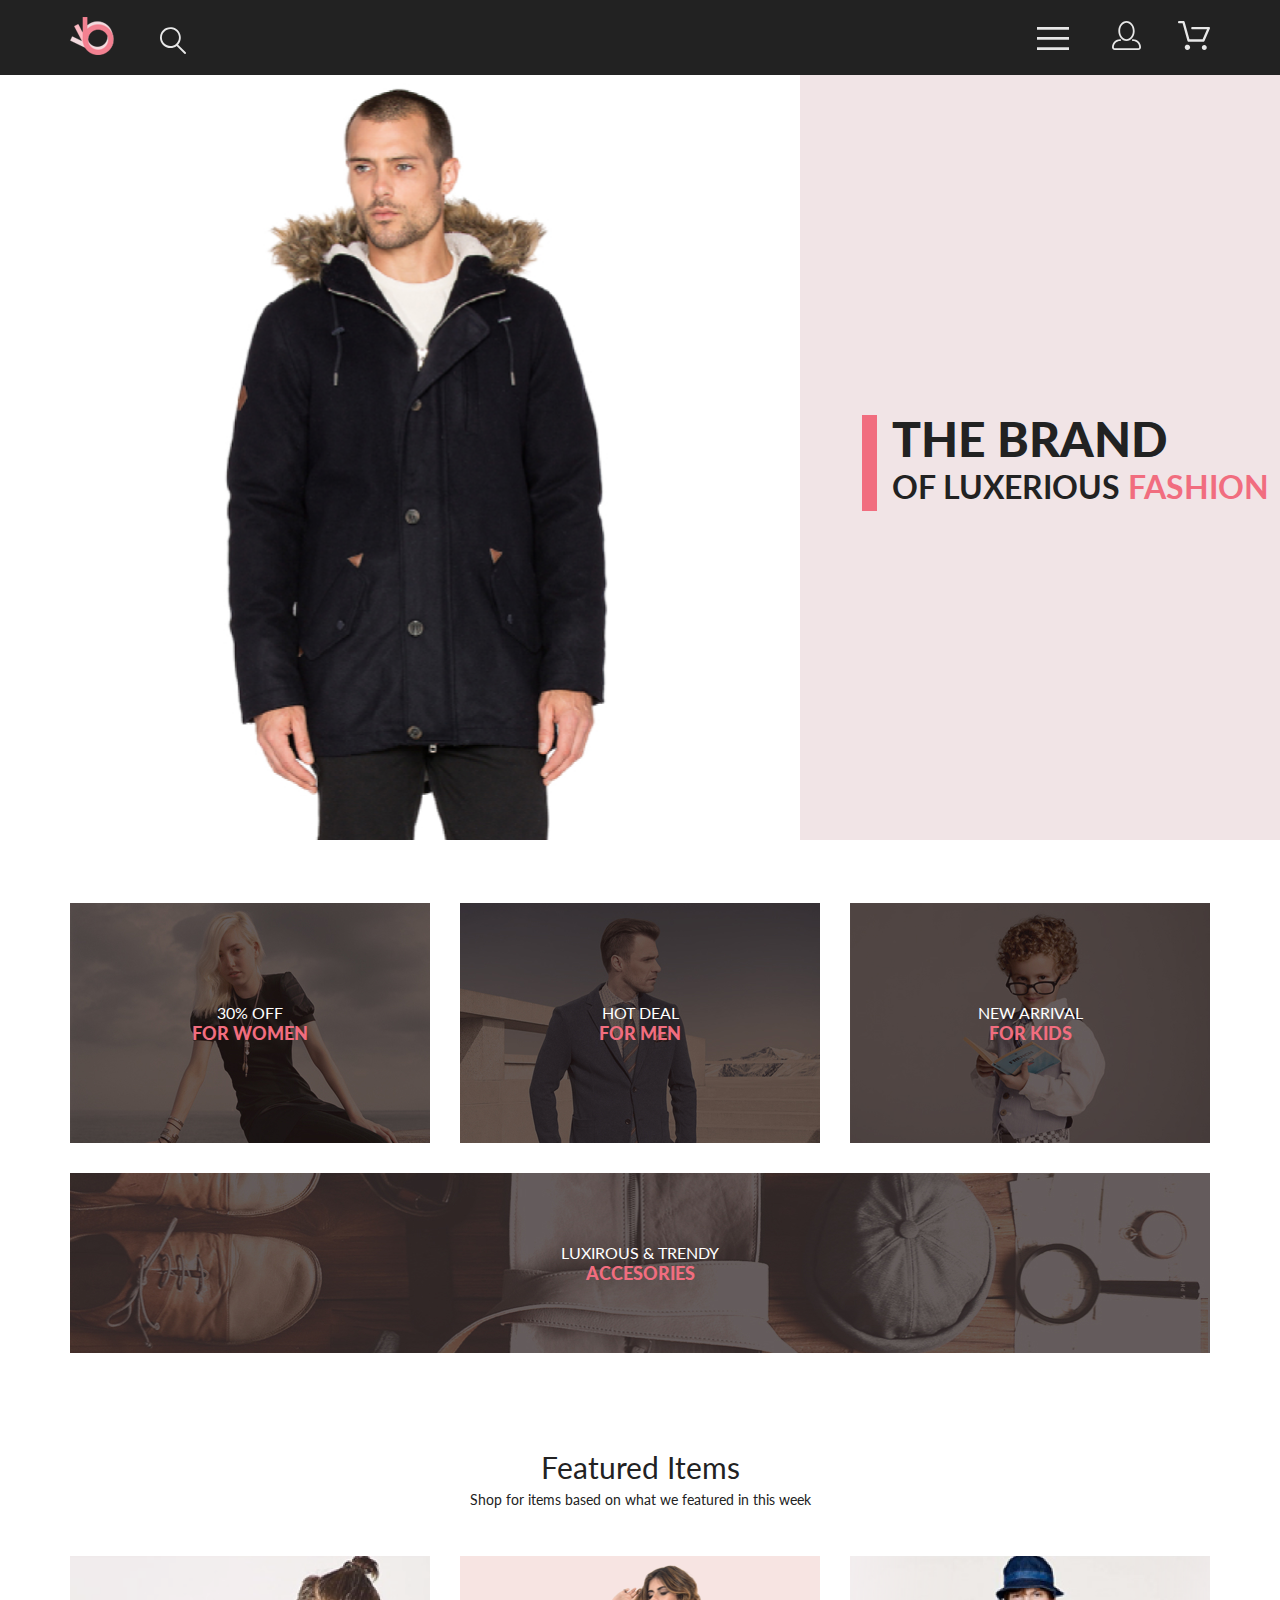
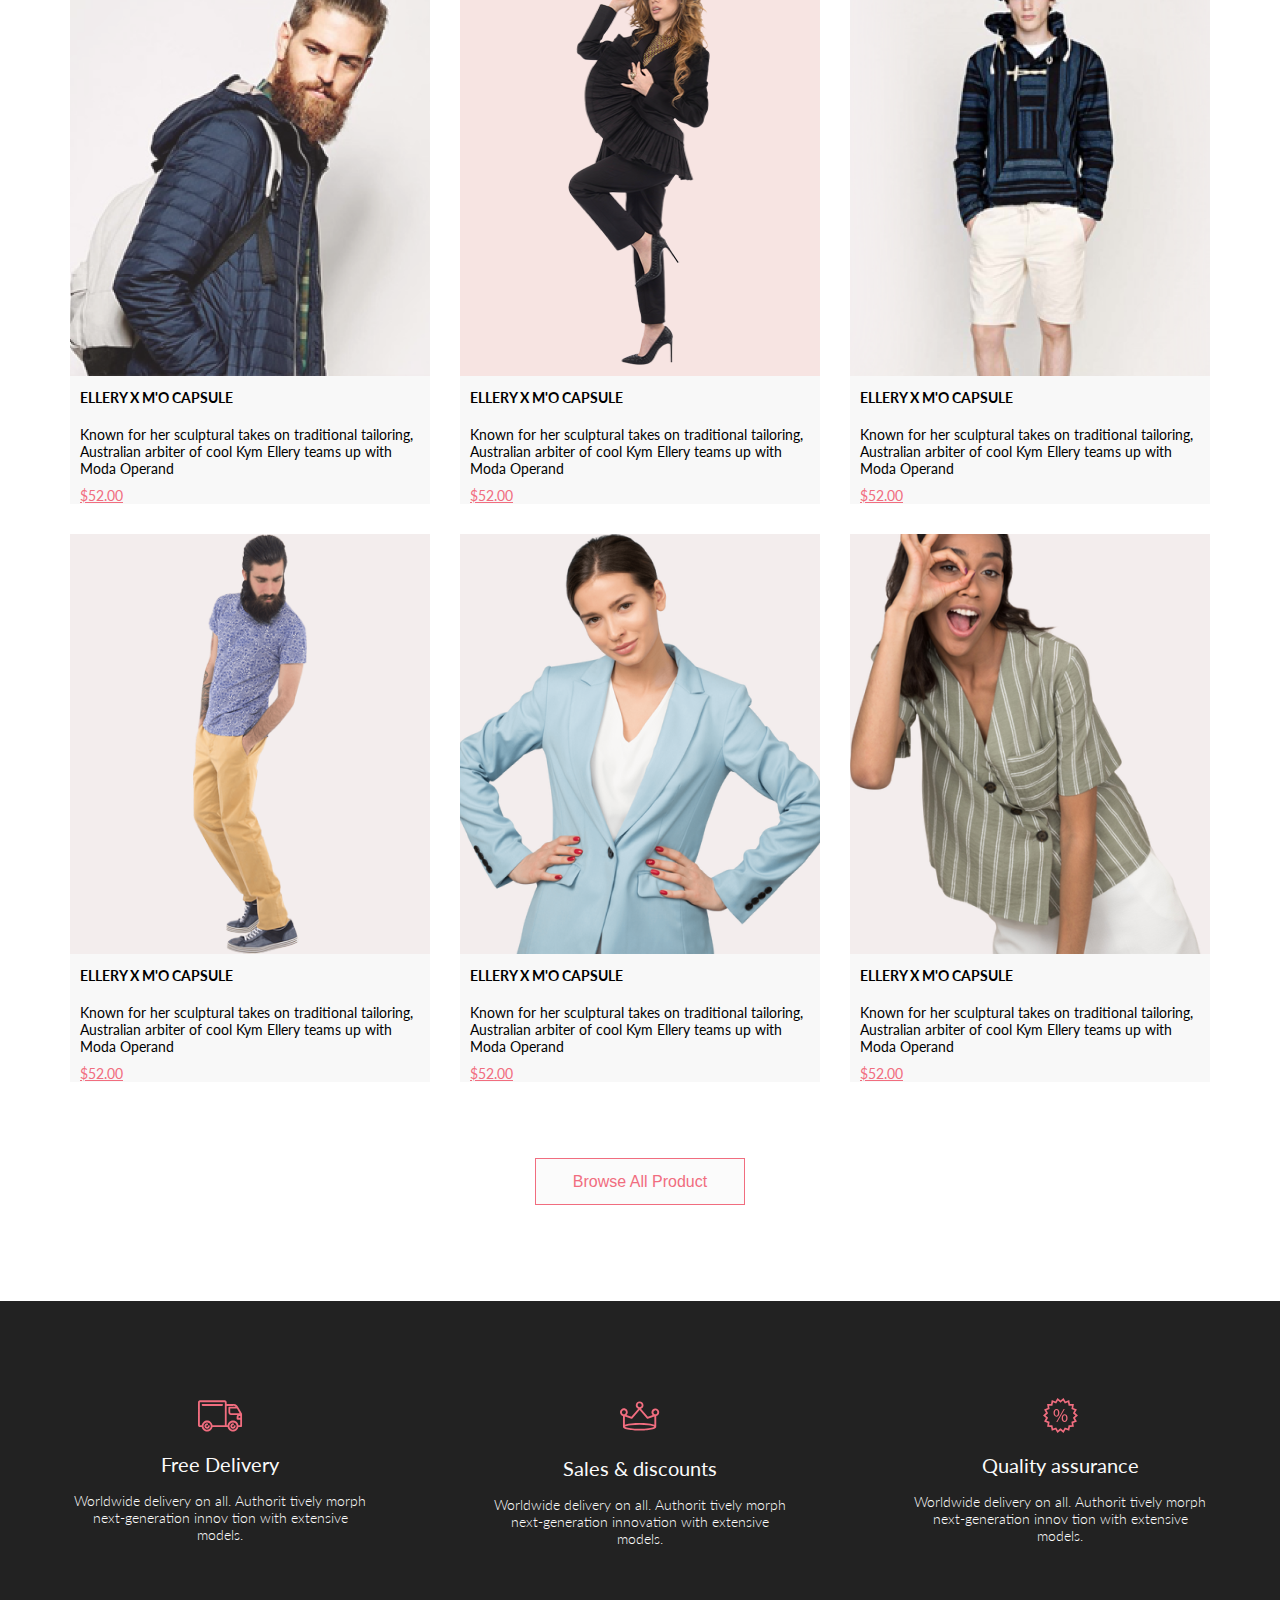
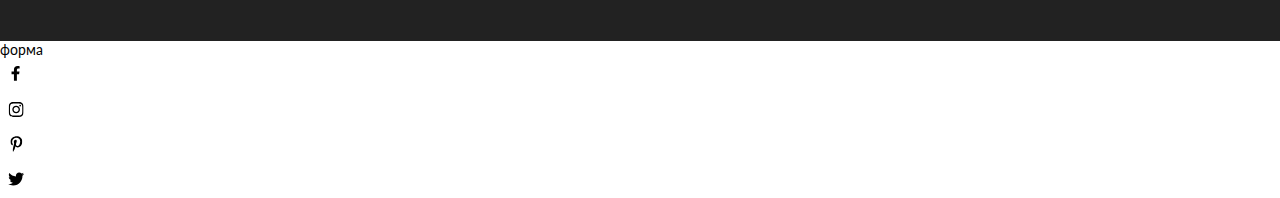
==== commit d4a0fe89: "hw3" ====
--- a/index.html
+++ b/index.html
@@ -12,7 +12,7 @@
     <link rel="preconnect" href="https://fonts.gstatic.com" crossorigin>
     <link href="https://fonts.googleapis.com/css2?family=Lato:ital,wght@0,300;0,400;0,700;0,900;1,400&display=swap"
         rel="stylesheet">
-    <title>Online-Shop</title>
+    <title>Online-Shop - lesson3</title>
 </head>
 
 <body>
@@ -115,73 +115,116 @@
             <p class="products__text">Shop for items based on what we featured in this week</p>
             <ul class="products__list">
                 <li class="products__item">
-                    <img class="products__item_img" src="./img/main/section2/item1.png" alt="item1" width="360"
-                        height="420">
-                    <h3 class="products__item_title">ELLERY X M'O CAPSULE</h3>
-                    <p class="products__item_text">Known for her sculptural takes on traditional tailoring, Australian
-                        arbiter of cool Kym
-                        Ellery
-                        teams up with Moda Operand
-                    </p>
-                    <a class="products__item_price" href="#">$52.00</a>
-                </li>
-                <li class="products__item">
-                    <img class="products__item_img" src="./img/main/section2/item2.png" alt="item2" width="360"
-                        height="420">
-                    <h3 class="products__item_title">ELLERY X M'O CAPSULE</h3>
-                    <p class="products__item_text">Known for her sculptural takes on traditional tailoring, Australian
-                        arbiter of cool Kym
-                        Ellery
-                        teams up with Moda Operand
-                    </p>
-                    <a class="products__item_price" href="#">$52.00</a>
-                </li>
-                <li class="products__item">
-                    <img class="products__item_img" src="./img/main/section2/item3.png" alt="item3" width="360"
-                        height="420">
-                    <h3 class="products__item_title">ELLERY X M'O CAPSULE</h3>
-                    <p class="products__item_text">Known for her sculptural takes on traditional tailoring, Australian
-                        arbiter of cool Kym
-                        Ellery
-                        teams up with Moda Operand
-                    </p>
-                    <a class="products__item_price" href="#">$52.00</a>
-                </li>
-                <li class="products__item">
-                    <img class="products__item_img" src="./img/main/section2/item4.png" alt="item4" width="360"
-                        height="420">
-                    <h3 class="products__item_title">ELLERY X M'O CAPSULE</h3>
-                    <p class="products__item_text">Known for her sculptural takes on traditional tailoring, Australian
-                        arbiter of cool Kym
-                        Ellery
-                        teams up with Moda Operand
-                    </p>
-                    <a class="products__item_price" href="#">$52.00</a>
-                </li>
-                <li class="products__item">
-                    <img class="products__item_img" src="./img/main/section2/item5.png" alt="item5" width="360"
-                        height="420">
-                    <h3 class="products__item_title">ELLERY X M'O CAPSULE</h3>
-                    <p class="products__item_text">Known for her sculptural takes on traditional tailoring, Australian
-                        arbiter of cool Kym
-                        Ellery
-                        teams up with Moda Operand
-                    </p>
-                    <a class="products__item_price" href="#">$52.00</a>
-                </li>
-                <li class="products__item">
-                    <img class="products__item_img" src="./img/main/section2/item6.png" alt="item6" width="360"
-                        height="420">
-                    <h3 class="products__item_title">ELLERY X M'O CAPSULE</h3>
-                    <p class="products__item_text">Known for her sculptural takes on traditional tailoring, Australian
-                        arbiter of cool Kym
-                        Ellery
-                        teams up with Moda Operand
-                    </p>
-                    <a class="products__item_price" href="#">$52.00</a>
+                    <div class="products__item-wrap">
+
+                        <img class="products__item_img" src="./img/main/section2/item1.png" alt="item1">
+                        <div class="overlay">
+                            <button class="button">Add to cart</button>
+                        </div>
+                        <h3 class="products__item_title">ELLERY X M'O CAPSULE</h3>
+                        <p class="products__item_text">Known for her sculptural takes on traditional tailoring,
+                            Australian
+                            arbiter of cool Kym
+                            Ellery
+                            teams up with Moda Operand
+                        </p>
+                        <a class="products__item_price" href="#">$52.00</a>
+                    </div>
+                </li>
+                <li class="products__item">
+                    <div class="products__item-wrap">
+
+
+                        <img class="products__item_img" src="./img/main/section2/item2.png" alt="item2">
+                        <div class="overlay">
+                            <button class="button">Add to cart</button>
+                        </div>
+                        <h3 class="products__item_title">ELLERY X M'O CAPSULE</h3>
+                        <p class="products__item_text">Known for her sculptural takes on traditional tailoring,
+                            Australian
+                            arbiter of cool Kym
+                            Ellery
+                            teams up with Moda Operand
+                        </p>
+                        <a class="products__item_price" href="#">$52.00</a>
+                    </div>
+                </li>
+                <li class="products__item">
+                    <div class="products__item-wrap">
+
+
+                        <img class="products__item_img" src="./img/main/section2/item3.png" alt="item3">
+                        <div class="overlay">
+                            <button class="button">Add to cart</button>
+                        </div>
+                        <h3 class="products__item_title">ELLERY X M'O CAPSULE</h3>
+                        <p class="products__item_text">Known for her sculptural takes on traditional tailoring,
+                            Australian
+                            arbiter of cool Kym
+                            Ellery
+                            teams up with Moda Operand
+                        </p>
+                        <a class="products__item_price" href="#">$52.00</a>
+                    </div>
+                </li>
+                <li class="products__item">
+                    <div class="products__item-wrap">
+
+
+                        <img class="products__item_img" src="./img/main/section2/item4.png" alt="item4">
+                        <div class="overlay">
+                            <button class="button">Add to cart</button>
+                        </div>
+                        <h3 class="products__item_title">ELLERY X M'O CAPSULE</h3>
+                        <p class="products__item_text">Known for her sculptural takes on traditional tailoring,
+                            Australian
+                            arbiter of cool Kym
+                            Ellery
+                            teams up with Moda Operand
+                        </p>
+                        <a class="products__item_price" href="#">$52.00</a>
+                    </div>
+                </li>
+                <li class="products__item">
+                    <div class="products__item-wrap">
+
+
+                        <img class="products__item_img" src="./img/main/section2/item5.png" alt="item5">
+                        <div class="overlay">
+                            <button class="button">Add to cart</button>
+                        </div>
+                        <h3 class="products__item_title">ELLERY X M'O CAPSULE</h3>
+                        <p class="products__item_text">Known for her sculptural takes on traditional tailoring,
+                            Australian
+                            arbiter of cool Kym
+                            Ellery
+                            teams up with Moda Operand
+                        </p>
+                        <a class="products__item_price" href="#">$52.00</a>
+                    </div>
+                </li>
+                <li class="products__item">
+                    <div class="products__item-wrap">
+
+
+                        <img class="products__item_img" src="./img/main/section2/item6.png" alt="item6">
+                        <div class="overlay">
+                            <button class="button">Add to cart</button>
+                        </div>
+                        <h3 class="products__item_title">ELLERY X M'O CAPSULE</h3>
+                        <p class="products__item_text">Known for her sculptural takes on traditional tailoring,
+                            Australian
+                            arbiter of cool Kym
+                            Ellery
+                            teams up with Moda Operand
+                        </p>
+                        <a class="products__item_price" href="#">$52.00</a>
+                    </div>
                 </li>
             </ul>
-            <button class="products__button">текст</button>
+            <button class="products__button">
+                <p class="products__button-text">Browse All Product</p>
+            </button>
         </section>
 
         <!-- распродажа -->
@@ -221,7 +264,7 @@
 
     </main>
 
-    <!-- футер -->
+    <!-- футер (тест) -->
     <footer>
         <!-- подписка -->
         <section>
--- a/css/style.css
+++ b/css/style.css
@@ -101,15 +101,30 @@
     padding: 0 0 0 92px;
     background-color: var(--pink-bkg);
     flex-grow: 1;
-}
+    position: relative;
+}
+
+
 
 .brand__title {
-
     font-size: 48px;
     font-weight: 900;
     line-height: 58px;
     color: var(--black);
     text-transform: uppercase;
+    position: relative;
+}
+
+.brand__title::before {
+    position: absolute;
+    content: '';
+    width: 15px;
+    height: 100%;
+    background-color: var(--pink-txt);
+    position: absolute;
+    top: 5px;
+    left: -30px;
+
 }
 
 .brand__subtitle {
@@ -218,6 +233,7 @@
     display: flex;
     flex-wrap: wrap;
     justify-content: space-between;
+    margin-bottom: 46px;
 }
 
 .products__item {
@@ -230,7 +246,13 @@
     background-color: var(--gray-bkg);
 }
 
-.products__item_img {}
+
+
+
+.products__item_img {
+    width: 360px;
+    min-height: 420px;
+}
 
 .products__item_title {
     padding: 10px;
@@ -245,7 +267,23 @@
     color: var(--pink-txt);
 }
 
-.products__button {}
+.products__button {
+    width: 210px;
+    height: 47px;
+    border-radius: 0px;
+    border: 1px solid var(--pink-txt);
+    background-color: var(--white-txt);
+    align-self: center;
+
+}
+
+.products__button-text {
+    font-size: 16px;
+    font-weight: 400;
+    line-height: 19px;
+    color: var(--pink-txt);
+
+}
 
 .advantages {
     background-color: var(--black);
@@ -286,4 +324,45 @@
     color: var(--white-txt);
     text-align: center;
 
+}
+
+
+.products__item-wrap {
+    position: relative;
+}
+
+.overlay {
+    width: 360px;
+    min-height: 420px;
+    margin-bottom: 30px;
+    background: rgba(0, 0, 0, 0.4);
+    position: absolute;
+    top: 0;
+
+    display: none;
+}
+
+.button {
+    position: absolute;
+    top: 50%;
+    left: 50%;
+    transform: translate(-50%, -50%);
+    display: none;
+}
+
+
+.products__item:hover .button,
+.products__item:hover .overlay {
+    display: block;
+}
+
+
+.products__button:hover .products__button-text {
+    /* background-color: var(--pink-txt); */
+    color: var(--pink-bkg);
+}
+
+
+.products__button:hover {
+    background-color: var(--pink-txt);
 }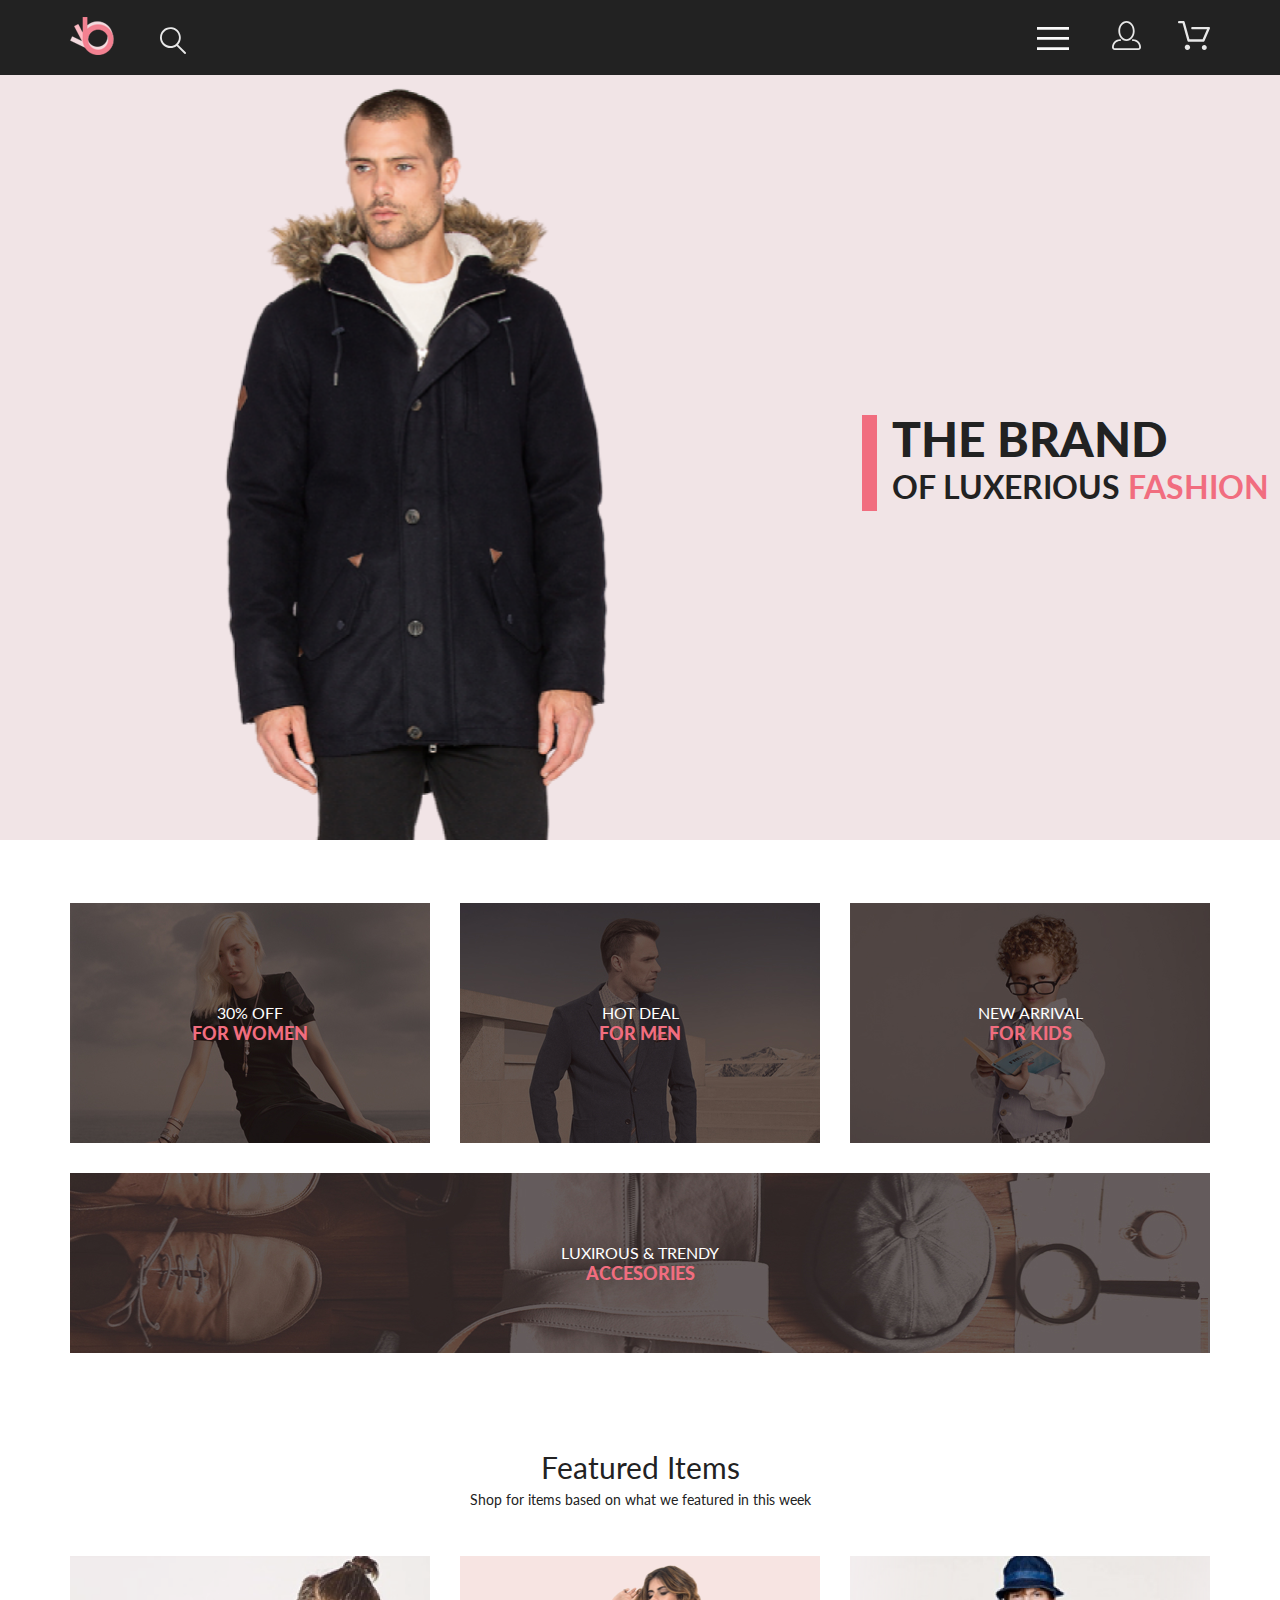
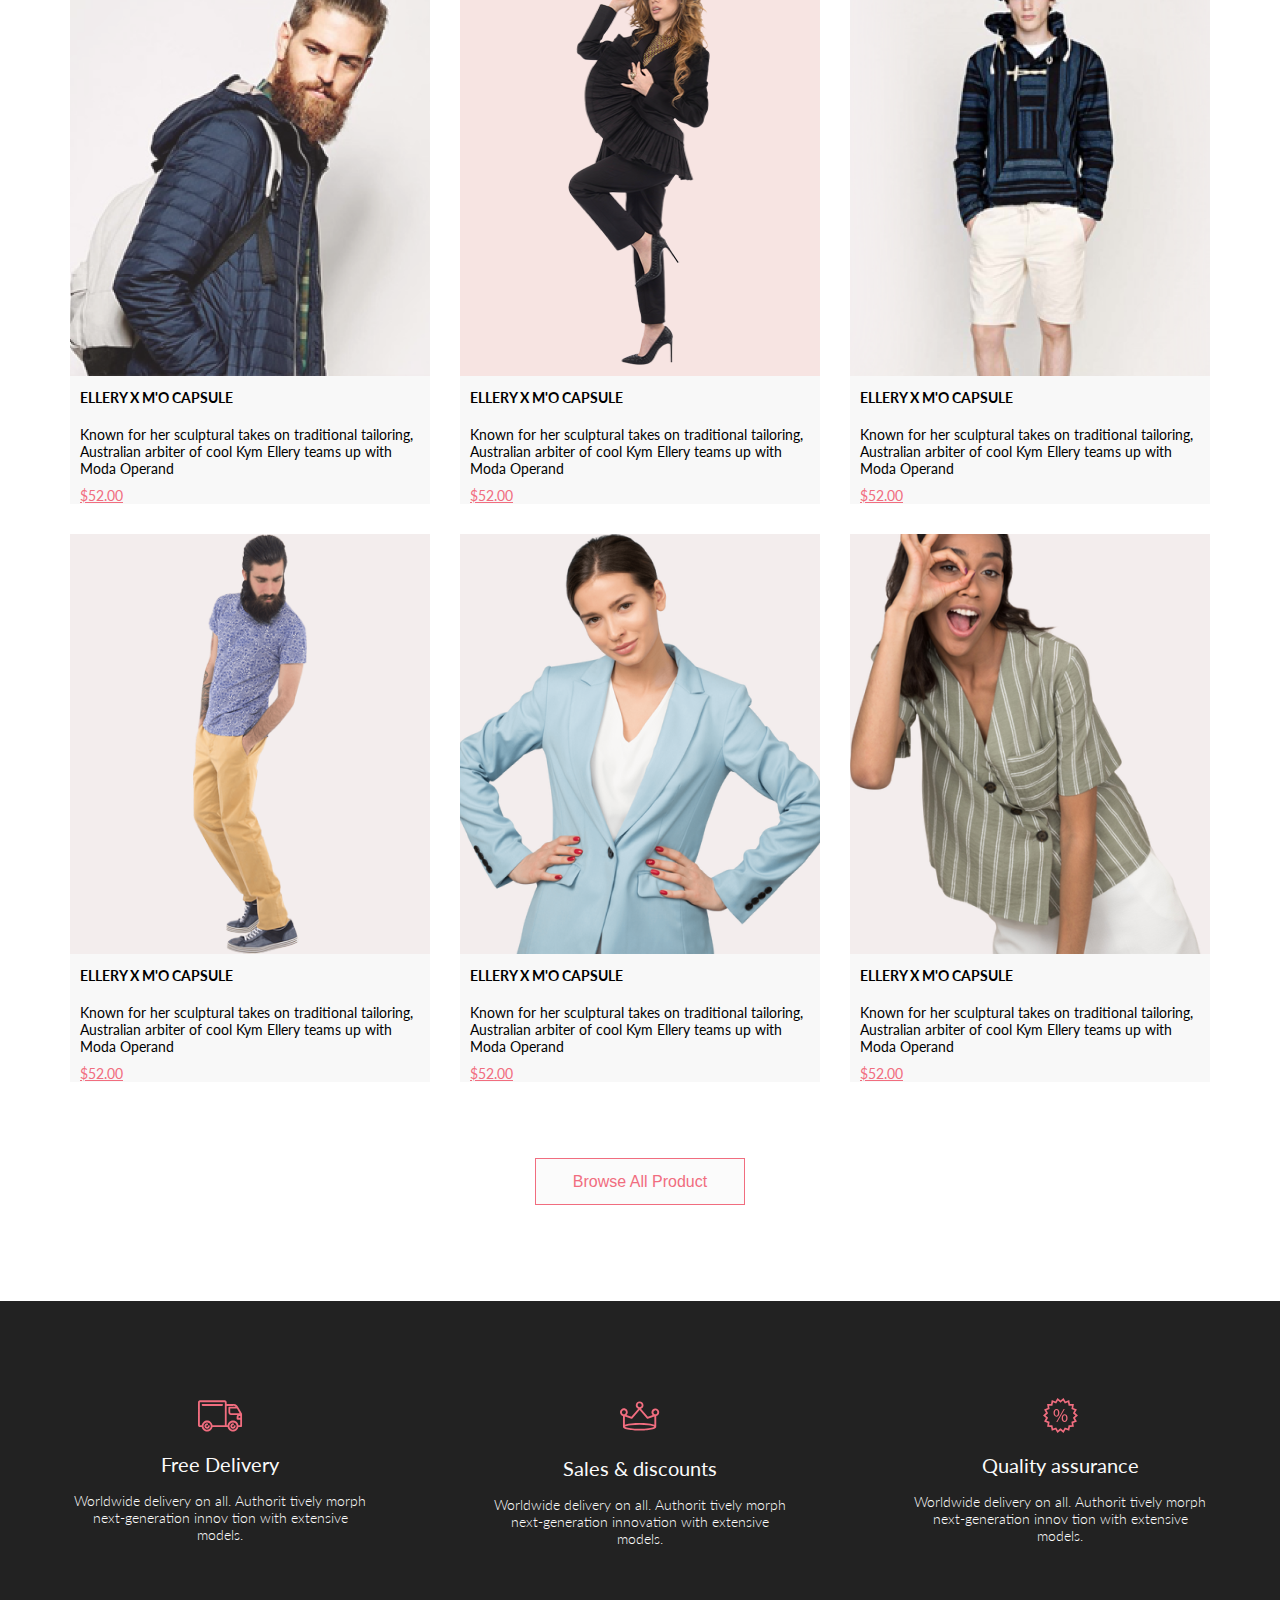
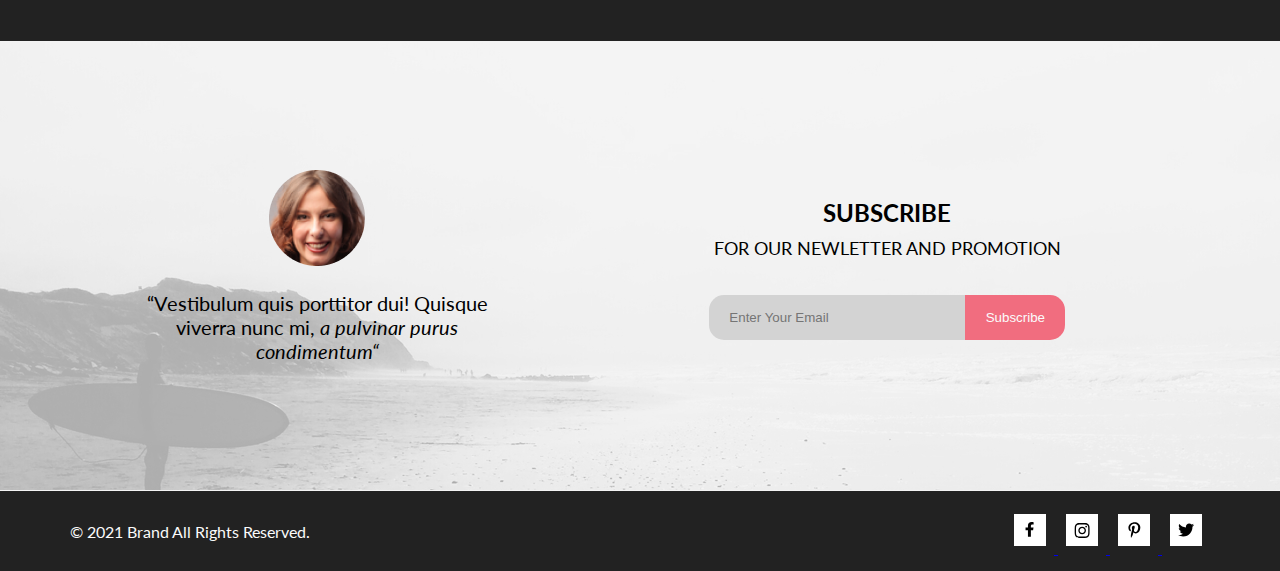
==== commit 51c6cce6: "Обновляю файлы урока 3 через Гитбаш" ====
--- a/index.html
+++ b/index.html
@@ -25,8 +25,11 @@
                     <img class="header__search" src="./img/header/search.svg" alt="search">
                 </div>
                 <div class="header__nav-group">
-                    <button class="header__button" type="button">
-                        <img src="./img/header/menu.svg" alt="menu">
+                    <button class="header__button">
+                        <svg class="header__button-icon" width="32" height="23" viewBox="0 0 32 23"
+                            xmlns="http://www.w3.org/2000/svg">
+                            <path d="M0 23V20.31H32V23H0ZM0 12.76V10.07H32V12.76H0ZM0 2.69V0H32V2.69H0Z" />
+                        </svg>
                     </button>
                     <a class="header__account" href="#"><img src="./img/header/account.svg" alt="account"></a>
                     <!--  # заглшка котора не перезагружает страницу -->
@@ -78,10 +81,12 @@
 
         <!-- рекламный баннер -->
         <section class="brand">
-            <img class="brand__img" src="./img/main/index_man.jpg" alt="man" width="800" height="765">
-            <div class="brand__title-wrp">
-                <h1 class="brand__title">the brand<span class="brand__subtitle">of luxerious <span
-                            class="brand__subtitle_pink">fashion</span></span></h1>
+            <div class="container-1600">
+                <img class="brand__img" src="./img/main/index-man.png" alt="man">
+                <div class="brand__title-wrp">
+                    <h1 class="brand__title">the brand<span class="brand__subtitle">of luxerious <span
+                                class="brand__subtitle_pink">fashion</span></span></h1>
+                </div>
             </div>
         </section>
 
@@ -121,7 +126,7 @@
                         <div class="overlay">
                             <button class="button">Add to cart</button>
                         </div>
-                        <h3 class="products__item_title">ELLERY X M'O CAPSULE</h3>
+                        <h3 class="products__item_title">ellery x m'o capsule</h3>
                         <p class="products__item_text">Known for her sculptural takes on traditional tailoring,
                             Australian
                             arbiter of cool Kym
@@ -139,7 +144,7 @@
                         <div class="overlay">
                             <button class="button">Add to cart</button>
                         </div>
-                        <h3 class="products__item_title">ELLERY X M'O CAPSULE</h3>
+                        <h3 class="products__item_title">ellery x m'o capsule</h3>
                         <p class="products__item_text">Known for her sculptural takes on traditional tailoring,
                             Australian
                             arbiter of cool Kym
@@ -157,7 +162,7 @@
                         <div class="overlay">
                             <button class="button">Add to cart</button>
                         </div>
-                        <h3 class="products__item_title">ELLERY X M'O CAPSULE</h3>
+                        <h3 class="products__item_title">ellery x m'o capsule</h3>
                         <p class="products__item_text">Known for her sculptural takes on traditional tailoring,
                             Australian
                             arbiter of cool Kym
@@ -175,7 +180,7 @@
                         <div class="overlay">
                             <button class="button">Add to cart</button>
                         </div>
-                        <h3 class="products__item_title">ELLERY X M'O CAPSULE</h3>
+                        <h3 class="products__item_title">ellery x m'o capsule</h3>
                         <p class="products__item_text">Known for her sculptural takes on traditional tailoring,
                             Australian
                             arbiter of cool Kym
@@ -193,25 +198,23 @@
                         <div class="overlay">
                             <button class="button">Add to cart</button>
                         </div>
-                        <h3 class="products__item_title">ELLERY X M'O CAPSULE</h3>
-                        <p class="products__item_text">Known for her sculptural takes on traditional tailoring,
-                            Australian
-                            arbiter of cool Kym
-                            Ellery
-                            teams up with Moda Operand
-                        </p>
-                        <a class="products__item_price" href="#">$52.00</a>
-                    </div>
-                </li>
-                <li class="products__item">
-                    <div class="products__item-wrap">
-
-
+                        <h3 class="products__item_title">ellery x m'o capsule</h3>
+                        <p class="products__item_text">Known for her sculptural takes on traditional tailoring,
+                            Australian
+                            arbiter of cool Kym
+                            Ellery
+                            teams up with Moda Operand
+                        </p>
+                        <a class="products__item_price" href="#">$52.00</a>
+                    </div>
+                </li>
+                <li class="products__item">
+                    <div class="products__item-wrap">
                         <img class="products__item_img" src="./img/main/section2/item6.png" alt="item6">
                         <div class="overlay">
                             <button class="button">Add to cart</button>
                         </div>
-                        <h3 class="products__item_title">ELLERY X M'O CAPSULE</h3>
+                        <h3 class="products__item_title">ellery x m'o capsule</h3>
                         <p class="products__item_text">Known for her sculptural takes on traditional tailoring,
                             Australian
                             arbiter of cool Kym
@@ -267,17 +270,104 @@
     <!-- футер (тест) -->
     <footer>
         <!-- подписка -->
-        <section>
-            <div>форма</div>
-        </section>
+        <section class="footer__form">
+            <div class="container">
+                <ul class="footer__form_section">
+                    <li class="footer__form_quote">
+                        <img class="footer__form_quote-face" src="./img/footer/section4/face.png" alt="face">
+                        <p class="footer__form_quote-text">“Vestibulum quis porttitor dui! Quisque viverra nunc mi,
+                            <span class="footer__form_quote-text-italic">a
+                                pulvinar purus condimentum“</span>
+                        </p>
+                    </li>
+                    <li class="footer__form_subscription">
+                        <h4 class="footer__form_subscription-title">subscribe</h4>
+                        <p class="footer__form_subscription-text">for our newletter and promotion</p>
+                        <div class="footer__form_subscription_block">
+                            <input class="footer__form_subscription-input" type="email" placeholder="Enter Your Email">
+                            <button class="footer__form_subscription-button">Subscribe</button>
+                        </div>
+                    </li>
+                </ul>
+            </div>
+        </section>
+
         <!-- нижняя черная полоса -->
-        <section>
-            <ul>
-                <li><a href="#"><img src="/img/footer/facebook_logo.svg" alt="facebook"></a></li>
-                <li><a href="#"><img src="/img/footer/instagram_logo.svg" alt="instagram"></a></li>
-                <li><a href="#"><img src="/img/footer/pinterest_logo.svg" alt="pinterest"></a></li>
-                <li><a href="#"><img src="/img/footer/twitter_logo.svg" alt="twitter"></a></li>
-            </ul>
+        <section class="footer__links">
+            <div class="container">
+                <div class="footer__links_content">
+                    <div class="footer__links_copyright">&copy; 2021 Brand All Rights Reserved.</div>
+
+
+                    <div>
+                        <ul class="footer__links_icons">
+                            <li class="footer__links_icon"><a href="#">
+                                    <svg class="footer__links_icon-size" width="32" height="32" viewBox="0 0 32 32"
+                                        xmlns="http://www.w3.org/2000/svg" alt="facebook">
+                                        <path
+                                            d="M19.0884 16.28L19.5069 13.616H16.8902V11.8873C16.8902 11.1585 17.2557 10.4481 18.4277 10.4481H19.6172V8.17997C19.6172 8.17997 18.5377 8 17.5056 8C15.3507 8 13.9422 9.27593 13.9422 11.5857V13.616H11.5469V16.28H13.9422V22.72H16.8902V16.28H19.0884Z" />
+                                    </svg>
+
+                                    <!-- <img class="footer__links_icon-size" src="./img/footer/facebook_logo.svg"
+                                        alt="facebook"> -->
+                                </a></li>
+                            <li class="footer__links_icon">
+                                <a href="#">
+
+                                    <svg class="footer__links_icon-size" width="32" height="32" viewBox="0 0 32 32"
+                                        xmlns="http://www.w3.org/2000/svg" alt="instagram">
+                                        <g clip-path="url(#clip0_128_232)">
+                                            <path
+                                                d="M16.139 12.6816C14.0238 12.6816 12.3177 14.3849 12.3177 16.4966C12.3177 18.6083 14.0238 20.3117 16.139 20.3117C18.2541 20.3117 19.9602 18.6083 19.9602 16.4966C19.9602 14.3849 18.2541 12.6816 16.139 12.6816ZM16.139 18.9769C14.7721 18.9769 13.6547 17.8646 13.6547 16.4966C13.6547 15.1287 14.7688 14.0164 16.139 14.0164C17.5092 14.0164 18.6233 15.1287 18.6233 16.4966C18.6233 17.8646 17.5058 18.9769 16.139 18.9769ZM21.0078 12.5255C21.0078 13.0203 20.6087 13.4154 20.1165 13.4154C19.621 13.4154 19.2252 13.0169 19.2252 12.5255C19.2252 12.0341 19.6243 11.6357 20.1165 11.6357C20.6087 11.6357 21.0078 12.0341 21.0078 12.5255ZM23.5386 13.4287C23.4821 12.2367 23.2094 11.1808 22.3347 10.3109C21.4634 9.44097 20.4058 9.1687 19.2119 9.10894C17.9814 9.03921 14.2932 9.03921 13.0627 9.10894C11.8721 9.16538 10.8145 9.43765 9.93987 10.3076C9.06522 11.1775 8.79584 12.2333 8.73597 13.4253C8.66613 14.6539 8.66613 18.3361 8.73597 19.5646C8.79251 20.7566 9.06522 21.8124 9.93987 22.6824C10.8145 23.5523 11.8688 23.8246 13.0627 23.8843C14.2932 23.9541 17.9814 23.9541 19.2119 23.8843C20.4058 23.8279 21.4634 23.5556 22.3347 22.6824C23.2061 21.8124 23.4788 20.7566 23.5386 19.5646C23.6085 18.3361 23.6085 14.6572 23.5386 13.4287ZM21.949 20.8828C21.6895 21.5335 21.1874 22.0349 20.5322 22.2972C19.5511 22.6857 17.2231 22.596 16.139 22.596C15.0548 22.596 12.7235 22.6824 11.7457 22.2972C11.0939 22.0382 10.5917 21.5369 10.329 20.8828C9.93987 19.9033 10.0297 17.5791 10.0297 16.4966C10.0297 15.4142 9.9432 13.0867 10.329 12.1105C10.5884 11.4597 11.0906 10.9583 11.7457 10.696C12.7268 10.3076 15.0548 10.3972 16.139 10.3972C17.2231 10.3972 19.5545 10.3109 20.5322 10.696C21.184 10.955 21.6862 11.4564 21.949 12.1105C22.3381 13.09 22.2483 15.4142 22.2483 16.4966C22.2483 17.5791 22.3381 19.9066 21.949 20.8828Z" />
+                                        </g>
+                                    </svg>
+
+
+
+
+                                    <!--                             
+                                    <img class="footer__links_icon-size" src="./img/footer/instagram_logo.svg"
+                                        alt="instagram"> -->
+                                </a>
+                            </li>
+                            <li class="footer__links_icon">
+                                <a href="#">
+                                    <svg class="footer__links_icon-size" width="32" height="32" viewBox="0 0 32 32"
+                                        fill="none" xmlns="http://www.w3.org/2000/svg" alt="pinterest">
+                                        <path d="M31.9252 0H0.474609V32H31.9252V0Z" />
+                                        <g clip-path="url(#clip0_128_240)">
+                                            <path
+                                                d="M16.7403 8.20312C13.5556 8.20312 10.4082 10.3406 10.4082 13.8C10.4082 16 11.6374 17.25 12.3823 17.25C12.6896 17.25 12.8666 16.3875 12.8666 16.1438C12.8666 15.8531 12.1309 15.2344 12.1309 14.025C12.1309 11.5125 14.0305 9.73125 16.4889 9.73125C18.6027 9.73125 20.1671 10.9406 20.1671 13.1625C20.1671 14.8219 19.506 17.9344 17.3642 17.9344C16.5913 17.9344 15.9302 17.3719 15.9302 16.5656C15.9302 15.3844 16.7496 14.2406 16.7496 13.0219C16.7496 10.9531 13.835 11.3281 13.835 13.8281C13.835 14.3531 13.9002 14.9344 14.133 15.4125C13.7046 17.2688 12.8293 20.0344 12.8293 21.9469C12.8293 22.5375 12.9131 23.1188 12.969 23.7094C13.0745 23.8281 13.0218 23.8156 13.1832 23.7563C14.7476 21.6 14.6917 21.1781 15.3994 18.3562C15.7812 19.0875 16.7683 19.4812 17.5505 19.4812C20.8469 19.4812 22.3275 16.2469 22.3275 13.3313C22.3275 10.2281 19.6643 8.20312 16.7403 8.20312Z"
+                                                fill="black" />
+                                        </g>
+
+                                    </svg>
+
+
+                                    <!-- <img class="footer__links_icon-size" src="./img/footer/pinterest_logo.svg"
+                                        alt="pinterest"> -->
+                                </a>
+                            </li>
+                            <li class="footer__links_icon">
+                                <a href="#">
+
+                                    <svg class="footer__links_icon-size" width="32" height="32" viewBox="0 0 32 32"
+                                        xmlns="http://www.w3.org/2000/svg" alt="twitter">
+                                        <!-- <path d="M31.6635 0H0.212891V32H31.6635V0Z" fill="white" /> -->
+                                        <g clip-path="url(#clip0_128_236)">
+                                            <path
+                                                d="M22.417 12.7405C22.427 12.8826 22.427 13.0248 22.427 13.1669C22.427 17.5019 19.1498 22.4969 13.1599 22.4969C11.3145 22.4969 9.60022 21.9588 8.1582 21.0248C8.4204 21.0552 8.67247 21.0654 8.94475 21.0654C10.4674 21.0654 11.8691 20.5476 12.9884 19.6644C11.5565 19.6339 10.3565 18.6898 9.94305 17.3903C10.1447 17.4207 10.3464 17.441 10.5582 17.441C10.8506 17.441 11.1431 17.4004 11.4153 17.3294C9.92291 17.0248 8.80355 15.705 8.80355 14.1111V14.0705C9.23715 14.3141 9.74139 14.4664 10.2758 14.4867C9.39849 13.8979 8.82373 12.8928 8.82373 11.7557C8.82373 11.1466 8.98504 10.5882 9.26741 10.1009C10.8708 12.0908 13.2809 13.3902 15.9833 13.5324C15.9329 13.2887 15.9027 13.035 15.9027 12.7811C15.9027 10.974 17.3548 9.50195 19.1598 9.50195C20.0976 9.50195 20.9446 9.89789 21.5396 10.5375C22.2757 10.3954 22.9816 10.1212 23.6068 9.74561C23.3648 10.507 22.8505 11.1466 22.1749 11.5527C22.8304 11.4817 23.4657 11.2989 24.0505 11.0451C23.6069 11.6948 23.0522 12.2735 22.417 12.7405Z"
+                                                fill="black" />
+                                        </g>
+                                    </svg>
+                                    <!-- <img class="footer__links_icon-size" src="./img/footer/twitter_logo.svg"
+                                        alt="twitter"> -->
+                                </a>
+                            </li>
+                        </ul>
+                    </div>
+                </div>
+            </div>
         </section>
 
     </footer>
--- a/css/style.css
+++ b/css/style.css
@@ -30,6 +30,14 @@
     margin: -1px;
 }
 
+.container-1600 {
+    width: 1600px;
+    margin: 0 auto;
+    display: flex;
+    flex-direction: row;
+}
+
+
 .container {
     width: 1140px;
     margin: 0 auto;
@@ -64,6 +72,22 @@
     border: 0px;
 }
 
+.header__button-icon {
+    fill: var(--white-txt);
+}
+
+.header__button:hover,
+.header__button:focus {
+    background-color: transparent;
+}
+
+.header__button:hover .header__button-icon,
+.header__button:focus .header__button-icon {
+    fill: var(--pink-txt);
+}
+
+
+
 .header__account {
     margin-right: 33px;
 }
@@ -89,18 +113,23 @@
 .menu_subitem__item-link {}
 
 .brand {
-    display: flex;
+
+
     margin-bottom: 63px;
-}
-
-.brand__img {}
+    background-color: var(--pink-bkg);
+
+}
+
+.brand__img {
+    background: transparent;
+    width: 800px;
+    height: 765px;
+}
 
 .brand__title-wrp {
     display: flex;
     align-items: center;
     padding: 0 0 0 92px;
-    background-color: var(--pink-bkg);
-    flex-grow: 1;
     position: relative;
 }
 
@@ -256,6 +285,7 @@
 
 .products__item_title {
     padding: 10px;
+    text-transform: uppercase;
 }
 
 .products__item_text {
@@ -358,11 +388,144 @@
 
 
 .products__button:hover .products__button-text {
-    /* background-color: var(--pink-txt); */
     color: var(--pink-bkg);
 }
 
 
 .products__button:hover {
     background-color: var(--pink-txt);
+}
+
+.footer__form {
+    background: #F3F3F3;
+    background-image: url('../img/footer/section4/background.jpg');
+    background-size: auto auto;
+    height: 450px;
+    background-repeat: no-repeat;
+    align-items: center;
+    background-position: center;
+}
+
+.footer__form_section {
+    display: flex;
+    flex-direction: row;
+    justify-content: space-between;
+}
+
+.footer__form_quote {
+    display: flex;
+    flex-direction: column;
+    align-items: center;
+    justify-content: center;
+    flex-grow: 1;
+    height: 450px;
+}
+
+.footer__form_subscription {
+    display: flex;
+    flex-direction: column;
+    align-items: center;
+    justify-content: center;
+    flex-grow: 2;
+    height: 450px;
+}
+
+.footer__form_quote-face {
+    width: 96px;
+    height: 96px;
+    background: transparent;
+    margin-bottom: 25px;
+}
+
+.footer__form_quote-text {
+    width: 350px;
+    font-size: 20px;
+    font-weight: 400;
+    line-height: 24px;
+    text-align: center;
+}
+
+.footer__form_quote-text-italic {
+    font-style: italic;
+}
+
+.footer__form_subscription-title {
+    text-transform: uppercase;
+    font-size: 24px;
+    font-weight: 700;
+    line-height: 40px;
+}
+
+.footer__form_subscription-text {
+    text-transform: uppercase;
+    font-size: 18px;
+    font-weight: 400;
+    line-height: 30px;
+    margin-bottom: 32px;
+}
+
+.footer__form_subscription_block {
+    display: flex;
+    flex-direction: row;
+}
+
+.footer__form_subscription-input {
+    background: lightgray;
+    border-top-left-radius: 15px;
+    border-bottom-left-radius: 15px;
+    border: 0px;
+    width: 256px;
+    height: 45px;
+    box-sizing: border-box;
+    padding: 0 0 0 20px;
+}
+
+.footer__form_subscription-button {
+    background: var(--pink-txt);
+    border-top-right-radius: 15px;
+    border-bottom-right-radius: 15px;
+    border: 0px;
+    width: 100px;
+    height: 45px;
+    color: var(--white-txt);
+}
+
+.footer__links {
+    background-color: var(--black);
+
+}
+
+.footer__links_content {
+    display: flex;
+    flex-direction: row;
+    justify-content: space-between;
+    align-items: center;
+    height: 80px;
+}
+
+.footer__links_copyright {
+    font-size: 16px;
+    font-weight: 400;
+    line-height: 19px;
+    color: var(--white-txt);
+}
+
+.footer__links_icons {}
+
+.footer__links_icon {
+    display: inline;
+
+}
+
+.footer__links_icon-size {
+    width: 32px;
+    height: 32px;
+    margin: 8px;
+    background-color: white;
+
+}
+
+.footer__links_icon-size:hover {
+    background-color: var(--pink-txt);
+
 }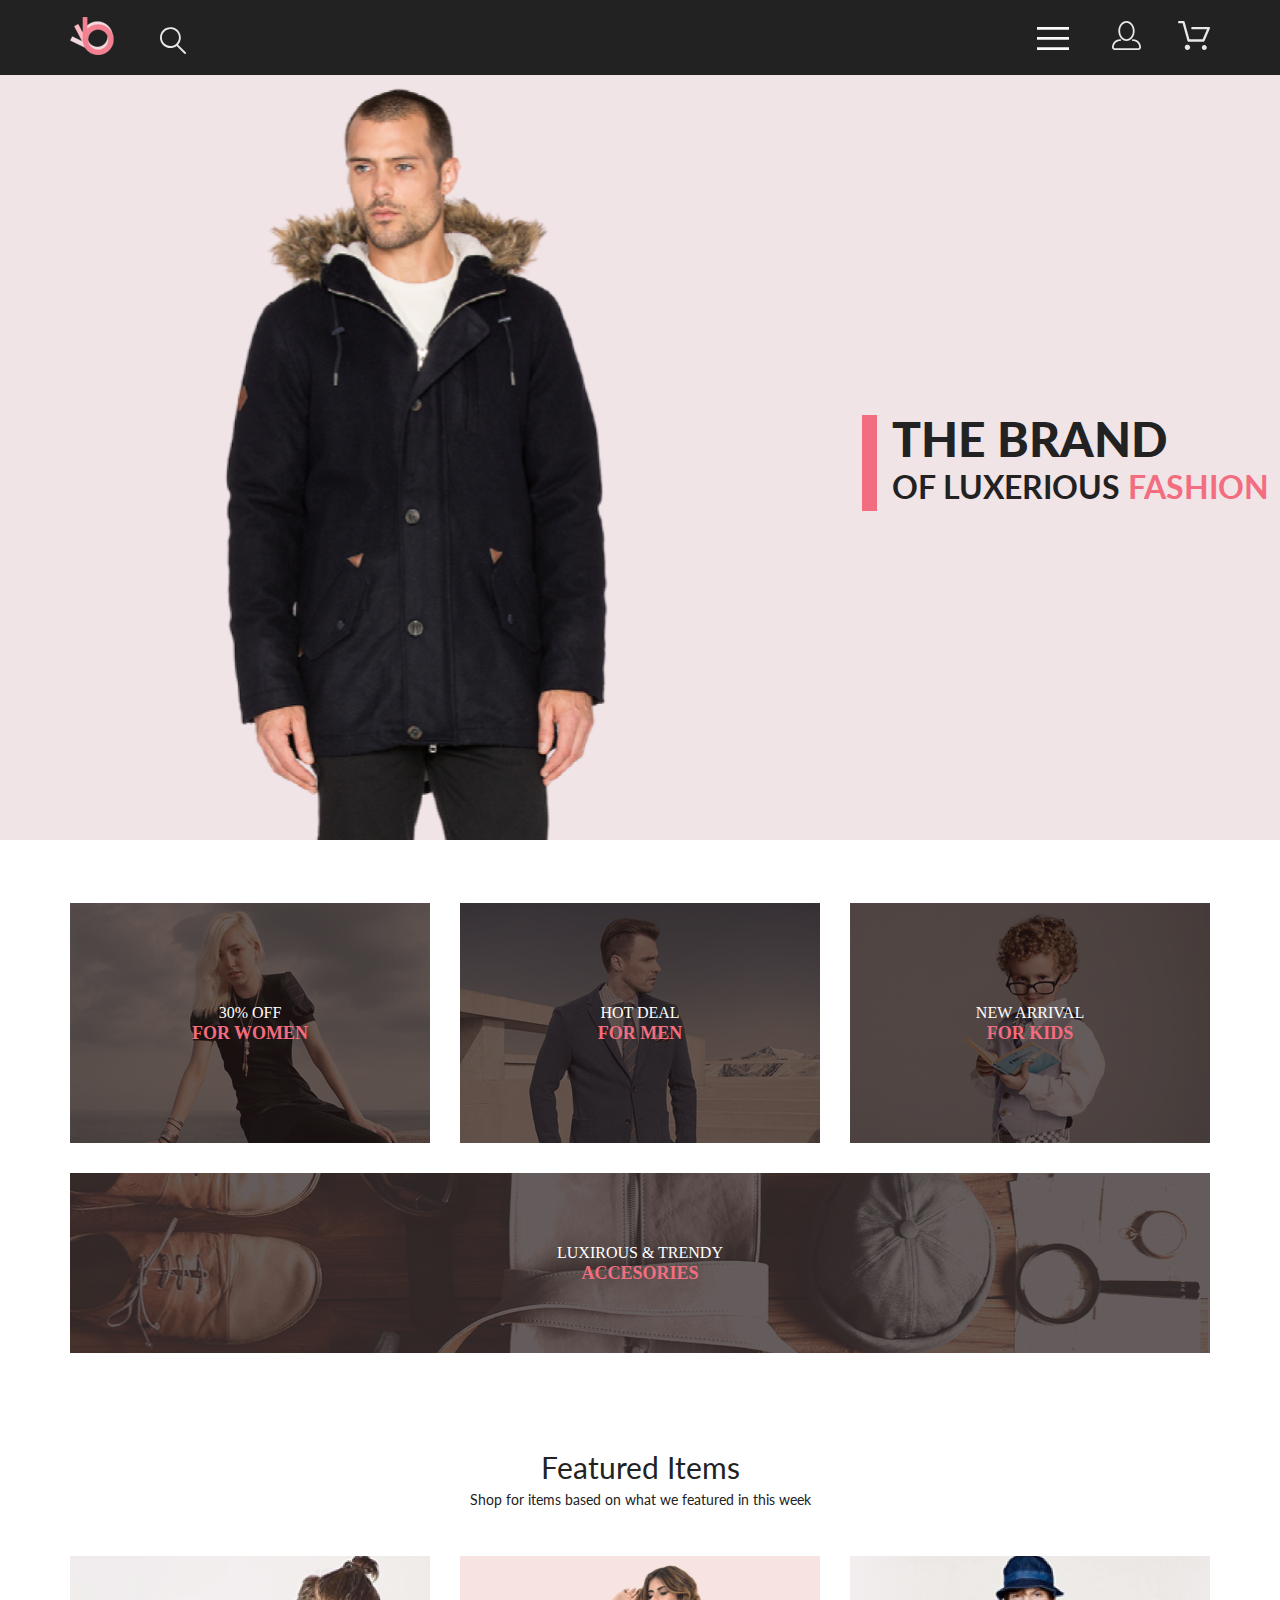
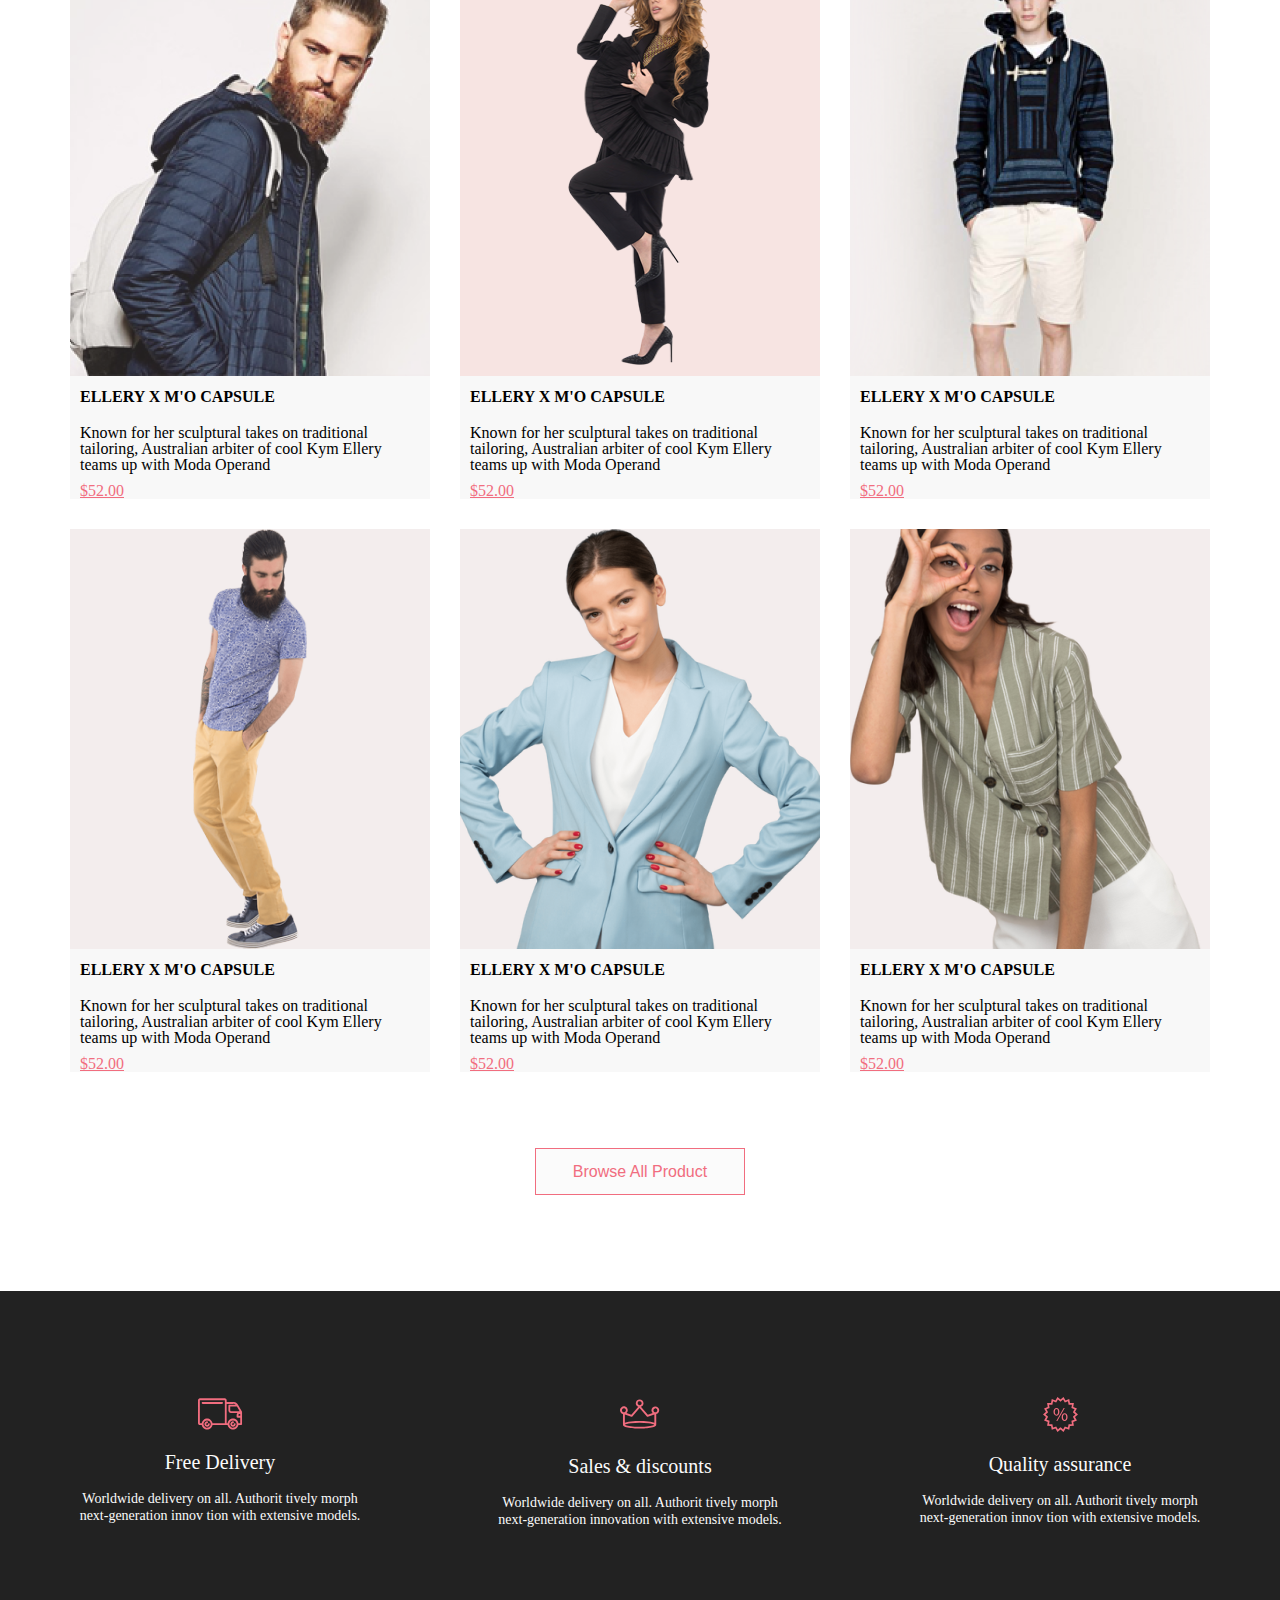
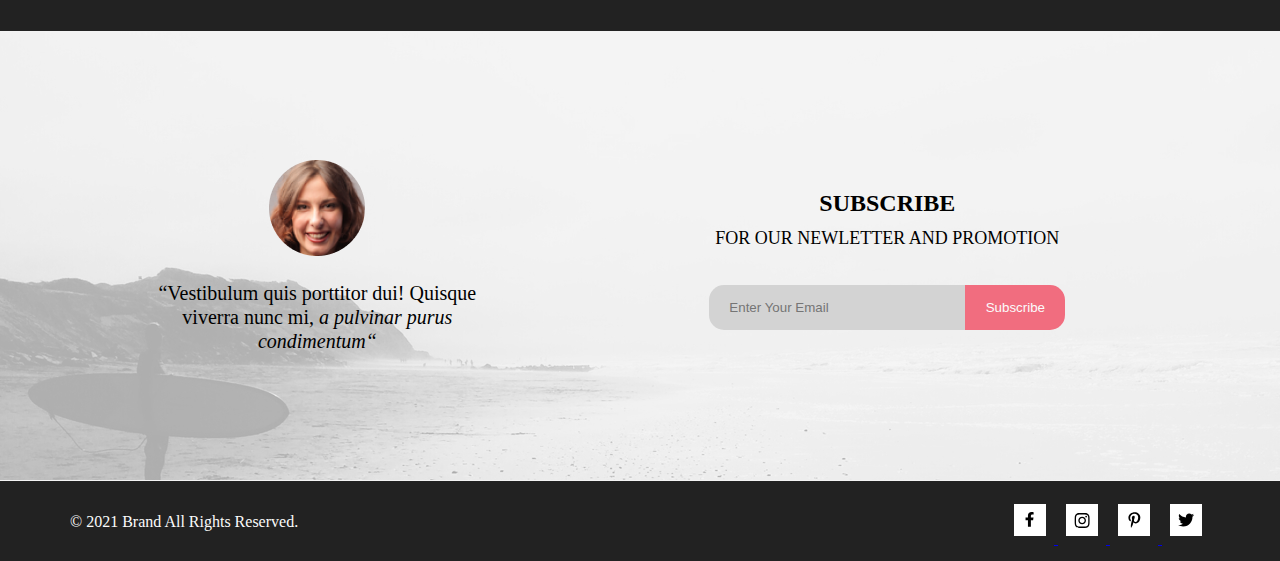
==== commit 53c57454: "обновления урока 4 - sass/scss" ====
--- a/index.html
+++ b/index.html
@@ -5,7 +5,7 @@
     <meta charset="UTF-8">
     <meta http-equiv="X-UA-Compatible" content="IE=edge">
     <meta name="viewport" content="width=device-width, initial-scale=1.0"> <!--  тег для адаптива -->
-    <link rel="stylesheet" href="./css/reset.css">
+    <!-- <link rel="stylesheet" href="./css/reset.css"> -->
     <!-- подключили файл чтобы убрать все встоенные стили. Поставили вперед, чтобы сначала этот файл отработал, затем мой style.css -->
     <link rel="stylesheet" href="./css/style.css">
     <link rel="preconnect" href="https://fonts.googleapis.com">
@@ -34,10 +34,8 @@
                     <a class="header__account" href="#"><img src="./img/header/account.svg" alt="account"></a>
                     <!--  # заглшка котора не перезагружает страницу -->
                     <img class="header__buynow" src="./img/header/buynow.svg" alt="buynow">
-
                 </div>
             </div>
-
             <nav class="header__menu">
                 <h2 class="header__menu-title">menu</h2>
                 <ul class="header__menu-list">
@@ -75,10 +73,8 @@
             </nav>
         </div>
     </header>
-
     <!-- основное -->
     <main>
-
         <!-- рекламный баннер -->
         <section class="brand">
             <div class="container-1600">
@@ -89,7 +85,6 @@
                 </div>
             </div>
         </section>
-
         <!-- распродажи -->
         <section class="sales container">
             <h2 class="visually-hidden">sales</h2>
@@ -112,8 +107,6 @@
                 </li>
             </ul>
         </section>
-
-
         <!-- карточки товаров -->
         <section class="products container">
             <h2 class="products__title">Featured Items</h2>
@@ -229,7 +222,6 @@
                 <p class="products__button-text">Browse All Product</p>
             </button>
         </section>
-
         <!-- распродажа -->
         <section class="advantages">
             <div class=" container">
@@ -260,13 +252,10 @@
                             innov tion with extensive
                             models.</p>
                     </li>
-
                 </ul>
             </div>
         </section>
-
     </main>
-
     <!-- футер (тест) -->
     <footer>
         <!-- подписка -->
@@ -291,14 +280,11 @@
                 </ul>
             </div>
         </section>
-
         <!-- нижняя черная полоса -->
         <section class="footer__links">
             <div class="container">
                 <div class="footer__links_content">
                     <div class="footer__links_copyright">&copy; 2021 Brand All Rights Reserved.</div>
-
-
                     <div>
                         <ul class="footer__links_icons">
                             <li class="footer__links_icon"><a href="#">
@@ -307,27 +293,18 @@
                                         <path
                                             d="M19.0884 16.28L19.5069 13.616H16.8902V11.8873C16.8902 11.1585 17.2557 10.4481 18.4277 10.4481H19.6172V8.17997C19.6172 8.17997 18.5377 8 17.5056 8C15.3507 8 13.9422 9.27593 13.9422 11.5857V13.616H11.5469V16.28H13.9422V22.72H16.8902V16.28H19.0884Z" />
                                     </svg>
-
                                     <!-- <img class="footer__links_icon-size" src="./img/footer/facebook_logo.svg"
                                         alt="facebook"> -->
                                 </a></li>
                             <li class="footer__links_icon">
-                                <a href="#">
-
-                                    <svg class="footer__links_icon-size" width="32" height="32" viewBox="0 0 32 32"
-                                        xmlns="http://www.w3.org/2000/svg" alt="instagram">
+                                <a href="#"><svg class="footer__links_icon-size" width="32" height="32"
+                                        viewBox="0 0 32 32" xmlns="http://www.w3.org/2000/svg" alt="instagram">
                                         <g clip-path="url(#clip0_128_232)">
                                             <path
                                                 d="M16.139 12.6816C14.0238 12.6816 12.3177 14.3849 12.3177 16.4966C12.3177 18.6083 14.0238 20.3117 16.139 20.3117C18.2541 20.3117 19.9602 18.6083 19.9602 16.4966C19.9602 14.3849 18.2541 12.6816 16.139 12.6816ZM16.139 18.9769C14.7721 18.9769 13.6547 17.8646 13.6547 16.4966C13.6547 15.1287 14.7688 14.0164 16.139 14.0164C17.5092 14.0164 18.6233 15.1287 18.6233 16.4966C18.6233 17.8646 17.5058 18.9769 16.139 18.9769ZM21.0078 12.5255C21.0078 13.0203 20.6087 13.4154 20.1165 13.4154C19.621 13.4154 19.2252 13.0169 19.2252 12.5255C19.2252 12.0341 19.6243 11.6357 20.1165 11.6357C20.6087 11.6357 21.0078 12.0341 21.0078 12.5255ZM23.5386 13.4287C23.4821 12.2367 23.2094 11.1808 22.3347 10.3109C21.4634 9.44097 20.4058 9.1687 19.2119 9.10894C17.9814 9.03921 14.2932 9.03921 13.0627 9.10894C11.8721 9.16538 10.8145 9.43765 9.93987 10.3076C9.06522 11.1775 8.79584 12.2333 8.73597 13.4253C8.66613 14.6539 8.66613 18.3361 8.73597 19.5646C8.79251 20.7566 9.06522 21.8124 9.93987 22.6824C10.8145 23.5523 11.8688 23.8246 13.0627 23.8843C14.2932 23.9541 17.9814 23.9541 19.2119 23.8843C20.4058 23.8279 21.4634 23.5556 22.3347 22.6824C23.2061 21.8124 23.4788 20.7566 23.5386 19.5646C23.6085 18.3361 23.6085 14.6572 23.5386 13.4287ZM21.949 20.8828C21.6895 21.5335 21.1874 22.0349 20.5322 22.2972C19.5511 22.6857 17.2231 22.596 16.139 22.596C15.0548 22.596 12.7235 22.6824 11.7457 22.2972C11.0939 22.0382 10.5917 21.5369 10.329 20.8828C9.93987 19.9033 10.0297 17.5791 10.0297 16.4966C10.0297 15.4142 9.9432 13.0867 10.329 12.1105C10.5884 11.4597 11.0906 10.9583 11.7457 10.696C12.7268 10.3076 15.0548 10.3972 16.139 10.3972C17.2231 10.3972 19.5545 10.3109 20.5322 10.696C21.184 10.955 21.6862 11.4564 21.949 12.1105C22.3381 13.09 22.2483 15.4142 22.2483 16.4966C22.2483 17.5791 22.3381 19.9066 21.949 20.8828Z" />
                                         </g>
                                     </svg>
-
-
-
-
-                                    <!--                             
-                                    <img class="footer__links_icon-size" src="./img/footer/instagram_logo.svg"
-                                        alt="instagram"> -->
+                                    <!--<img class="footer__links_icon-size" src="./img/footer/instagram_logo.svg" alt="instagram"> -->
                                 </a>
                             </li>
                             <li class="footer__links_icon">
@@ -340,17 +317,13 @@
                                                 d="M16.7403 8.20312C13.5556 8.20312 10.4082 10.3406 10.4082 13.8C10.4082 16 11.6374 17.25 12.3823 17.25C12.6896 17.25 12.8666 16.3875 12.8666 16.1438C12.8666 15.8531 12.1309 15.2344 12.1309 14.025C12.1309 11.5125 14.0305 9.73125 16.4889 9.73125C18.6027 9.73125 20.1671 10.9406 20.1671 13.1625C20.1671 14.8219 19.506 17.9344 17.3642 17.9344C16.5913 17.9344 15.9302 17.3719 15.9302 16.5656C15.9302 15.3844 16.7496 14.2406 16.7496 13.0219C16.7496 10.9531 13.835 11.3281 13.835 13.8281C13.835 14.3531 13.9002 14.9344 14.133 15.4125C13.7046 17.2688 12.8293 20.0344 12.8293 21.9469C12.8293 22.5375 12.9131 23.1188 12.969 23.7094C13.0745 23.8281 13.0218 23.8156 13.1832 23.7563C14.7476 21.6 14.6917 21.1781 15.3994 18.3562C15.7812 19.0875 16.7683 19.4812 17.5505 19.4812C20.8469 19.4812 22.3275 16.2469 22.3275 13.3313C22.3275 10.2281 19.6643 8.20312 16.7403 8.20312Z"
                                                 fill="black" />
                                         </g>
-
                                     </svg>
-
-
                                     <!-- <img class="footer__links_icon-size" src="./img/footer/pinterest_logo.svg"
                                         alt="pinterest"> -->
                                 </a>
                             </li>
                             <li class="footer__links_icon">
                                 <a href="#">
-
                                     <svg class="footer__links_icon-size" width="32" height="32" viewBox="0 0 32 32"
                                         xmlns="http://www.w3.org/2000/svg" alt="twitter">
                                         <!-- <path d="M31.6635 0H0.212891V32H31.6635V0Z" fill="white" /> -->
@@ -369,7 +342,6 @@
                 </div>
             </div>
         </section>
-
     </footer>
 </body>
 
--- a/css/style.css
+++ b/css/style.css
@@ -1,531 +1,756 @@
+.body {
+  background: #fff;
+  font-family: 'Lato';
+  font-size: 15px;
+  line-height: 18px;
+  font-weight: 400;
+  font-style: normal;
+  color: #FBFBFB;
+}
+
+.visually-hidden {
+  position: absolute;
+  white-space: nowrap;
+  width: 1px;
+  height: 1px;
+  overflow: hidden;
+  border: 0;
+  padding: 0;
+  clip: rect(0 0 0 0);
+  -webkit-clip-path: inset(50%);
+          clip-path: inset(50%);
+  margin: -1px;
+}
+
+.container-1600 {
+  width: 1600px;
+  margin: 0 auto;
+  display: -webkit-box;
+  display: -ms-flexbox;
+  display: flex;
+  -webkit-box-orient: horizontal;
+  -webkit-box-direction: normal;
+      -ms-flex-direction: row;
+          flex-direction: row;
+}
+
+.container {
+  width: 1140px;
+  margin: 0 auto;
+}
+
+/* http://meyerweb.com/eric/tools/css/reset/ 
+   v2.0 | 20110126
+   License: none (public domain)
+*/
+html,
+body,
+div,
+span,
+applet,
+object,
+iframe,
+h1,
+h2,
+h3,
+h4,
+h5,
+h6,
+p,
+blockquote,
+pre,
+a,
+abbr,
+acronym,
+address,
+big,
+cite,
+code,
+del,
+dfn,
+em,
+img,
+ins,
+kbd,
+q,
+s,
+samp,
+small,
+strike,
+strong,
+sub,
+sup,
+tt,
+var,
+b,
+u,
+i,
+center,
+dl,
+dt,
+dd,
+ol,
+ul,
+li,
+fieldset,
+form,
+label,
+legend,
+table,
+caption,
+tbody,
+tfoot,
+thead,
+tr,
+th,
+td,
+article,
+aside,
+canvas,
+details,
+embed,
+figure,
+figcaption,
+footer,
+header,
+hgroup,
+menu,
+nav,
+output,
+ruby,
+section,
+summary,
+time,
+mark,
+audio,
+video {
+  margin: 0;
+  padding: 0;
+  border: 0;
+  font-size: 100%;
+  vertical-align: baseline;
+}
+
+/* HTML5 display-role reset for older browsers */
+article,
+aside,
+details,
+figcaption,
+figure,
+footer,
+header,
+hgroup,
+menu,
+nav,
+section {
+  display: block;
+}
+
 body {
-    background: #fff;
-    font-family: 'Lato';
-    font-weight: 400;
-    font-style: normal;
-    font-size: 14px;
-    line-height: 17px;
-
-}
-
-:root {
-    --black: #222222;
-    --pink-bkg: #F1E4E6;
-    --pink-txt: #F16D7F;
-    --white-txt: #FBFBFB;
-    --gray-bkg: #F8F8F8;
-
-}
-
-.visually-hidden {
-    position: absolute;
-    white-space: nowrap;
-    width: 1px;
-    height: 1px;
-    overflow: hidden;
-    border: 0;
-    padding: 0;
-    clip: rect(0 0 0 0);
-    clip-path: inset(50%);
-    margin: -1px;
-}
-
-.container-1600 {
-    width: 1600px;
-    margin: 0 auto;
-    display: flex;
-    flex-direction: row;
-}
-
-
-.container {
-    width: 1140px;
-    margin: 0 auto;
-}
-
+  line-height: 1;
+}
+
+ol,
+ul {
+  list-style: none;
+}
+
+blockquote,
+q {
+  quotes: none;
+}
+
+blockquote:before,
+blockquote:after,
+q:before,
+q:after {
+  content: '';
+  content: none;
+}
+
+table {
+  border-collapse: collapse;
+  border-spacing: 0;
+}
 
 .header {
-    background-color: var(--black);
+  background-color: #222222;
 }
 
 .header__wrp {
-    display: flex;
-    justify-content: space-between;
-    min-height: 75px;
-    align-items: center;
-}
-
-.header__logo-group {}
-
-.header__nav-group {}
-
+  display: -webkit-box;
+  display: -ms-flexbox;
+  display: flex;
+  -webkit-box-pack: justify;
+      -ms-flex-pack: justify;
+          justify-content: space-between;
+  -webkit-box-align: center;
+      -ms-flex-align: center;
+          align-items: center;
+  min-height: 75px;
+}
 
 .header__logo {
-    margin-right: 41px;
-}
-
-.header__search {}
+  margin-right: 41px;
+}
 
 .header__button {
-    margin-right: 33px;
-    background-color: transparent;
-    border: 0px;
+  margin-right: 33px;
+  background-color: transparent;
+  border: 0px;
 }
 
 .header__button-icon {
-    fill: var(--white-txt);
+  fill: #FBFBFB;
 }
 
 .header__button:hover,
 .header__button:focus {
-    background-color: transparent;
+  background-color: transparent;
 }
 
 .header__button:hover .header__button-icon,
 .header__button:focus .header__button-icon {
-    fill: var(--pink-txt);
-}
-
-
+  fill: #F16D7F;
+}
 
 .header__account {
-    margin-right: 33px;
-}
-
-.header__buynow {}
+  margin-right: 33px;
+}
 
 .header__menu {
-    display: none;
-}
-
-.header__menu-title {}
-
-.header__menu-list {}
-
-.header__menu-item {}
-
-.menu_subitem {}
-
-.menu_subitem__title {}
-
-.menu_subitem__list {}
-
-.menu_subitem__item-link {}
+  display: none;
+}
 
 .brand {
-
-
-    margin-bottom: 63px;
-    background-color: var(--pink-bkg);
-
+  margin-bottom: 63px;
+  background-color: #F1E4E6;
 }
 
 .brand__img {
-    background: transparent;
-    width: 800px;
-    height: 765px;
+  background: transparent;
+  width: 800px;
+  height: 765px;
 }
 
 .brand__title-wrp {
-    display: flex;
-    align-items: center;
-    padding: 0 0 0 92px;
-    position: relative;
-}
-
-
+  display: -webkit-box;
+  display: -ms-flexbox;
+  display: flex;
+  -webkit-box-align: center;
+      -ms-flex-align: center;
+          align-items: center;
+  padding: 0 0 0 92px;
+  position: relative;
+}
 
 .brand__title {
-    font-size: 48px;
-    font-weight: 900;
-    line-height: 58px;
-    color: var(--black);
-    text-transform: uppercase;
-    position: relative;
+  font-family: 'Lato';
+  font-size: 48px;
+  line-height: 58px;
+  font-weight: 900;
+  font-style: normal;
+  color: #222222;
+  text-transform: uppercase;
+  position: relative;
 }
 
 .brand__title::before {
-    position: absolute;
-    content: '';
-    width: 15px;
-    height: 100%;
-    background-color: var(--pink-txt);
-    position: absolute;
-    top: 5px;
-    left: -30px;
-
+  position: absolute;
+  content: '';
+  width: 15px;
+  height: 100%;
+  background-color: #F16D7F;
+  position: absolute;
+  top: 5px;
+  left: -30px;
 }
 
 .brand__subtitle {
-    display: block;
-    font-size: 32px;
-    font-weight: 700;
-    line-height: 38px;
-
+  display: block;
+  font-family: 'Lato';
+  font-size: 32px;
+  line-height: 38px;
+  font-weight: 700;
+  font-style: normal;
+  color: #222222;
 }
 
 .brand__subtitle_pink {
-    color: var(--pink-txt);
-
-}
-
-.sales {
-    margin-bottom: 96px;
-}
-
-.sales__list {
-    display: flex;
-    flex-wrap: wrap;
-    justify-content: space-between;
-}
-
-.sales__item {
-    width: 360px;
-    min-height: 240px;
-    display: flex;
-    flex-direction: column;
-    align-items: center;
-    justify-content: center;
-}
-
-.sales__item-woman {
-    background-image: url('../img/main/section1/for_women.jpg');
-}
-
-.sales__item-man {
-    background-image: url('../img/main/section1/for_men.jpg');
-}
-
-.sales__item-kid {
-    background-image: url('../img/main/section1/for_kids.jpg');
-}
-
-.sales__item-accesories {
-    background-image: url('../img/main/section1/accesories.jpg');
-}
-
-.sales__item_long {
-    margin: 30px 0 0 0;
-    width: 1140px;
-    min-height: 180px;
-    display: flex;
-    flex-direction: column;
-    align-items: center;
-    justify-content: center;
-}
-
-.sales__item-text {
-    font-size: 16px;
-    font-weight: 400;
-    line-height: 19px;
-    text-transform: uppercase;
-    color: white;
-}
-
-.sales__item-title {
-    font-size: 18px;
-    font-weight: 900;
-    line-height: 22px;
-    text-transform: uppercase;
-    color: var(--pink-txt);
+  color: #F16D7F;
 }
 
 .products {
-    margin-bottom: 96px;
-    display: flex;
-    justify-content: center;
-    flex-direction: column;
+  margin-bottom: 96px;
+  display: -webkit-box;
+  display: -ms-flexbox;
+  display: flex;
+  -webkit-box-pack: center;
+      -ms-flex-pack: center;
+          justify-content: center;
+  -webkit-box-orient: vertical;
+  -webkit-box-direction: normal;
+      -ms-flex-direction: column;
+          flex-direction: column;
 }
 
 .products__title {
-    font-size: 30px;
-    font-weight: 400;
-    line-height: 36px;
-    color: var(--black);
-    display: flex;
-    justify-content: center;
-    margin-bottom: 6px;
+  font-family: 'Lato';
+  font-size: 30px;
+  line-height: 36px;
+  font-weight: 400;
+  font-style: normal;
+  color: #222222;
+  display: -webkit-box;
+  display: -ms-flexbox;
+  display: flex;
+  -webkit-box-pack: center;
+      -ms-flex-pack: center;
+          justify-content: center;
+  -webkit-box-align: center;
+      -ms-flex-align: center;
+          align-items: center;
+  margin-bottom: 6px;
 }
 
 .products__text {
-    font-size: 14px;
-    font-weight: 400;
-    line-height: 17px;
-    color: var(--black);
-    display: flex;
-    justify-content: center;
-    margin-bottom: 48px;
-
+  font-family: 'Lato';
+  font-size: 14px;
+  line-height: 17px;
+  font-weight: 400;
+  font-style: normal;
+  color: #222222;
+  display: -webkit-box;
+  display: -ms-flexbox;
+  display: flex;
+  -webkit-box-pack: center;
+      -ms-flex-pack: center;
+          justify-content: center;
+  -webkit-box-align: center;
+      -ms-flex-align: center;
+          align-items: center;
+  margin-bottom: 48px;
 }
 
 .products__list {
-    display: flex;
-    flex-wrap: wrap;
-    justify-content: space-between;
-    margin-bottom: 46px;
+  display: -webkit-box;
+  display: -ms-flexbox;
+  display: flex;
+  -webkit-box-pack: justify;
+      -ms-flex-pack: justify;
+          justify-content: space-between;
+  -webkit-box-align: center;
+      -ms-flex-align: center;
+          align-items: center;
+  -ms-flex-wrap: wrap;
+      flex-wrap: wrap;
+  margin-bottom: 46px;
 }
 
 .products__item {
-    width: 360px;
-    display: flex;
-    flex-direction: column;
-    flex-wrap: wrap;
-    justify-content: center;
-    margin-bottom: 30px;
-    background-color: var(--gray-bkg);
-}
-
-
-
+  width: 360px;
+  display: -webkit-box;
+  display: -ms-flexbox;
+  display: flex;
+  -webkit-box-orient: vertical;
+  -webkit-box-direction: normal;
+      -ms-flex-direction: column;
+          flex-direction: column;
+  -ms-flex-wrap: wrap;
+      flex-wrap: wrap;
+  -webkit-box-pack: center;
+      -ms-flex-pack: center;
+          justify-content: center;
+  margin-bottom: 30px;
+  background-color: #F8F8F8;
+}
 
 .products__item_img {
-    width: 360px;
-    min-height: 420px;
+  width: 360px;
+  min-height: 420px;
 }
 
 .products__item_title {
-    padding: 10px;
-    text-transform: uppercase;
+  padding: 10px;
+  text-transform: uppercase;
 }
 
 .products__item_text {
-    padding: 10px;
+  padding: 10px;
 }
 
 .products__item_price {
-    padding: 10px;
-    color: var(--pink-txt);
+  padding: 10px;
+  color: #F16D7F;
 }
 
 .products__button {
-    width: 210px;
-    height: 47px;
-    border-radius: 0px;
-    border: 1px solid var(--pink-txt);
-    background-color: var(--white-txt);
-    align-self: center;
-
+  width: 210px;
+  height: 47px;
+  border-radius: 0px;
+  border: 1px solid #F16D7F;
+  background-color: #FBFBFB;
+  -ms-flex-item-align: center;
+      -ms-grid-row-align: center;
+      align-self: center;
 }
 
 .products__button-text {
-    font-size: 16px;
-    font-weight: 400;
-    line-height: 19px;
-    color: var(--pink-txt);
-
-}
-
-.advantages {
-    background-color: var(--black);
-}
-
-.advantages__list {
-    display: flex;
-    flex-direction: row;
-    justify-content: space-between;
-}
-
-.advantages__item {
-    display: flex;
-    flex-direction: column;
-    justify-content: center;
-    align-items: center;
-
-    width: 300px;
-    height: 340px;
-}
-
-.advantages__item-img {
-    margin-bottom: 20px;
-}
-
-.advantages__item-title {
-    font-size: 20px;
-    font-weight: 400;
-    line-height: 24px;
-    color: var(--white-txt);
-    margin-bottom: 16px;
-}
-
-.advantages__item-text {
-    font-size: 14px;
-    font-weight: 300;
-    line-height: 17px;
-    color: var(--white-txt);
-    text-align: center;
-
-}
-
+  font-size: 16px;
+  font-weight: 400;
+  line-height: 19px;
+  color: #F16D7F;
+}
 
 .products__item-wrap {
-    position: relative;
+  position: relative;
 }
 
 .overlay {
-    width: 360px;
-    min-height: 420px;
-    margin-bottom: 30px;
-    background: rgba(0, 0, 0, 0.4);
-    position: absolute;
-    top: 0;
-
-    display: none;
+  width: 360px;
+  min-height: 420px;
+  margin-bottom: 30px;
+  background: rgba(0, 0, 0, 0.4);
+  position: absolute;
+  top: 0;
+  display: none;
 }
 
 .button {
-    position: absolute;
-    top: 50%;
-    left: 50%;
-    transform: translate(-50%, -50%);
-    display: none;
-}
-
+  position: absolute;
+  top: 50%;
+  left: 50%;
+  -webkit-transform: translate(-50%, -50%);
+          transform: translate(-50%, -50%);
+  display: none;
+}
 
 .products__item:hover .button,
 .products__item:hover .overlay {
-    display: block;
-}
-
+  display: block;
+}
 
 .products__button:hover .products__button-text {
-    color: var(--pink-bkg);
-}
-
+  color: #F1E4E6;
+}
 
 .products__button:hover {
-    background-color: var(--pink-txt);
+  background-color: #F16D7F;
+}
+
+.sales {
+  margin-bottom: 96px;
+}
+
+.sales__list {
+  display: -webkit-box;
+  display: -ms-flexbox;
+  display: flex;
+  -ms-flex-wrap: wrap;
+      flex-wrap: wrap;
+  -webkit-box-pack: justify;
+      -ms-flex-pack: justify;
+          justify-content: space-between;
+}
+
+.sales__item {
+  width: 360px;
+  min-height: 240px;
+  display: -webkit-box;
+  display: -ms-flexbox;
+  display: flex;
+  -webkit-box-orient: vertical;
+  -webkit-box-direction: normal;
+      -ms-flex-direction: column;
+          flex-direction: column;
+  -webkit-box-align: center;
+      -ms-flex-align: center;
+          align-items: center;
+  -webkit-box-pack: center;
+      -ms-flex-pack: center;
+          justify-content: center;
+}
+
+.sales__item-woman {
+  background-image: url("../img/main/section1/for_women.jpg");
+}
+
+.sales__item-man {
+  background-image: url("../img/main/section1/for_men.jpg");
+}
+
+.sales__item-kid {
+  background-image: url("../img/main/section1/for_kids.jpg");
+}
+
+.sales__item-accesories {
+  background-image: url("../img/main/section1/accesories.jpg");
+}
+
+.sales__item_long {
+  margin: 30px 0 0 0;
+  width: 1140px;
+  min-height: 180px;
+  display: -webkit-box;
+  display: -ms-flexbox;
+  display: flex;
+  -webkit-box-orient: vertical;
+  -webkit-box-direction: normal;
+      -ms-flex-direction: column;
+          flex-direction: column;
+  -webkit-box-align: center;
+      -ms-flex-align: center;
+          align-items: center;
+  -webkit-box-pack: center;
+      -ms-flex-pack: center;
+          justify-content: center;
+}
+
+.sales__item-text {
+  font-size: 16px;
+  font-weight: 400;
+  line-height: 19px;
+  text-transform: uppercase;
+  color: white;
+}
+
+.sales__item-title {
+  font-size: 18px;
+  font-weight: 900;
+  line-height: 22px;
+  text-transform: uppercase;
+  color: #F16D7F;
+}
+
+.advantages {
+  background-color: #222222;
+}
+
+.advantages__list {
+  display: -webkit-box;
+  display: -ms-flexbox;
+  display: flex;
+  -webkit-box-orient: horizontal;
+  -webkit-box-direction: normal;
+      -ms-flex-direction: row;
+          flex-direction: row;
+  -webkit-box-pack: justify;
+      -ms-flex-pack: justify;
+          justify-content: space-between;
+}
+
+.advantages__item {
+  display: -webkit-box;
+  display: -ms-flexbox;
+  display: flex;
+  -webkit-box-orient: vertical;
+  -webkit-box-direction: normal;
+      -ms-flex-direction: column;
+          flex-direction: column;
+  -webkit-box-pack: center;
+      -ms-flex-pack: center;
+          justify-content: center;
+  -webkit-box-align: center;
+      -ms-flex-align: center;
+          align-items: center;
+  width: 300px;
+  height: 340px;
+}
+
+.advantages__item-img {
+  margin-bottom: 20px;
+}
+
+.advantages__item-title {
+  font-size: 20px;
+  font-weight: 400;
+  line-height: 24px;
+  color: #FBFBFB;
+  margin-bottom: 16px;
+}
+
+.advantages__item-text {
+  font-size: 14px;
+  font-weight: 300;
+  line-height: 17px;
+  color: #FBFBFB;
+  text-align: center;
 }
 
 .footer__form {
-    background: #F3F3F3;
-    background-image: url('../img/footer/section4/background.jpg');
-    background-size: auto auto;
-    height: 450px;
-    background-repeat: no-repeat;
-    align-items: center;
-    background-position: center;
+  background: #F3F3F3;
+  background-image: url("../img/footer/section4/background.jpg");
+  background-size: auto auto;
+  height: 450px;
+  background-repeat: no-repeat;
+  -webkit-box-align: center;
+      -ms-flex-align: center;
+          align-items: center;
+  background-position: center;
 }
 
 .footer__form_section {
-    display: flex;
-    flex-direction: row;
-    justify-content: space-between;
+  display: -webkit-box;
+  display: -ms-flexbox;
+  display: flex;
+  -webkit-box-pack: justify;
+      -ms-flex-pack: justify;
+          justify-content: space-between;
+  -webkit-box-align: center;
+      -ms-flex-align: center;
+          align-items: center;
+  -webkit-box-orient: horizontal;
+  -webkit-box-direction: normal;
+      -ms-flex-direction: row;
+          flex-direction: row;
 }
 
 .footer__form_quote {
-    display: flex;
-    flex-direction: column;
-    align-items: center;
-    justify-content: center;
-    flex-grow: 1;
-    height: 450px;
+  display: -webkit-box;
+  display: -ms-flexbox;
+  display: flex;
+  -webkit-box-pack: center;
+      -ms-flex-pack: center;
+          justify-content: center;
+  -webkit-box-align: center;
+      -ms-flex-align: center;
+          align-items: center;
+  -webkit-box-orient: vertical;
+  -webkit-box-direction: normal;
+      -ms-flex-direction: column;
+          flex-direction: column;
+  -webkit-box-flex: 1;
+      -ms-flex-positive: 1;
+          flex-grow: 1;
+  height: 450px;
 }
 
 .footer__form_subscription {
-    display: flex;
-    flex-direction: column;
-    align-items: center;
-    justify-content: center;
-    flex-grow: 2;
-    height: 450px;
+  display: -webkit-box;
+  display: -ms-flexbox;
+  display: flex;
+  -webkit-box-pack: center;
+      -ms-flex-pack: center;
+          justify-content: center;
+  -webkit-box-align: center;
+      -ms-flex-align: center;
+          align-items: center;
+  -webkit-box-orient: vertical;
+  -webkit-box-direction: normal;
+      -ms-flex-direction: column;
+          flex-direction: column;
+  -webkit-box-flex: 2;
+      -ms-flex-positive: 2;
+          flex-grow: 2;
+  height: 450px;
 }
 
 .footer__form_quote-face {
-    width: 96px;
-    height: 96px;
-    background: transparent;
-    margin-bottom: 25px;
+  width: 96px;
+  height: 96px;
+  background: transparent;
+  margin-bottom: 25px;
 }
 
 .footer__form_quote-text {
-    width: 350px;
-    font-size: 20px;
-    font-weight: 400;
-    line-height: 24px;
-    text-align: center;
+  width: 350px;
+  font-size: 20px;
+  font-weight: 400;
+  line-height: 24px;
+  text-align: center;
 }
 
 .footer__form_quote-text-italic {
-    font-style: italic;
+  font-style: italic;
 }
 
 .footer__form_subscription-title {
-    text-transform: uppercase;
-    font-size: 24px;
-    font-weight: 700;
-    line-height: 40px;
+  text-transform: uppercase;
+  font-size: 24px;
+  font-weight: 700;
+  line-height: 40px;
 }
 
 .footer__form_subscription-text {
-    text-transform: uppercase;
-    font-size: 18px;
-    font-weight: 400;
-    line-height: 30px;
-    margin-bottom: 32px;
+  text-transform: uppercase;
+  font-size: 18px;
+  font-weight: 400;
+  line-height: 30px;
+  margin-bottom: 32px;
 }
 
 .footer__form_subscription_block {
-    display: flex;
-    flex-direction: row;
+  display: -webkit-box;
+  display: -ms-flexbox;
+  display: flex;
+  -webkit-box-orient: horizontal;
+  -webkit-box-direction: normal;
+      -ms-flex-direction: row;
+          flex-direction: row;
 }
 
 .footer__form_subscription-input {
-    background: lightgray;
-    border-top-left-radius: 15px;
-    border-bottom-left-radius: 15px;
-    border: 0px;
-    width: 256px;
-    height: 45px;
-    box-sizing: border-box;
-    padding: 0 0 0 20px;
+  background: lightgray;
+  border-top-left-radius: 15px;
+  border-bottom-left-radius: 15px;
+  border: 0px;
+  width: 256px;
+  height: 45px;
+  -webkit-box-sizing: border-box;
+          box-sizing: border-box;
+  padding: 0 0 0 20px;
 }
 
 .footer__form_subscription-button {
-    background: var(--pink-txt);
-    border-top-right-radius: 15px;
-    border-bottom-right-radius: 15px;
-    border: 0px;
-    width: 100px;
-    height: 45px;
-    color: var(--white-txt);
+  background: #F16D7F;
+  border-top-right-radius: 15px;
+  border-bottom-right-radius: 15px;
+  border: 0px;
+  width: 100px;
+  height: 45px;
+  color: #FBFBFB;
 }
 
 .footer__links {
-    background-color: var(--black);
-
+  background-color: #222222;
 }
 
 .footer__links_content {
-    display: flex;
-    flex-direction: row;
-    justify-content: space-between;
-    align-items: center;
-    height: 80px;
+  display: -webkit-box;
+  display: -ms-flexbox;
+  display: flex;
+  -webkit-box-orient: horizontal;
+  -webkit-box-direction: normal;
+      -ms-flex-direction: row;
+          flex-direction: row;
+  -webkit-box-pack: justify;
+      -ms-flex-pack: justify;
+          justify-content: space-between;
+  -webkit-box-align: center;
+      -ms-flex-align: center;
+          align-items: center;
+  height: 80px;
 }
 
 .footer__links_copyright {
-    font-size: 16px;
-    font-weight: 400;
-    line-height: 19px;
-    color: var(--white-txt);
-}
-
-.footer__links_icons {}
+  font-size: 16px;
+  font-weight: 400;
+  line-height: 19px;
+  color: #FBFBFB;
+}
 
 .footer__links_icon {
-    display: inline;
-
+  display: inline;
 }
 
 .footer__links_icon-size {
-    width: 32px;
-    height: 32px;
-    margin: 8px;
-    background-color: white;
-
+  width: 32px;
+  height: 32px;
+  margin: 8px;
+  background-color: white;
 }
 
 .footer__links_icon-size:hover {
-    background-color: var(--pink-txt);
-
-}+  background-color: #F16D7F;
+}
+/*# sourceMappingURL=style.css.map */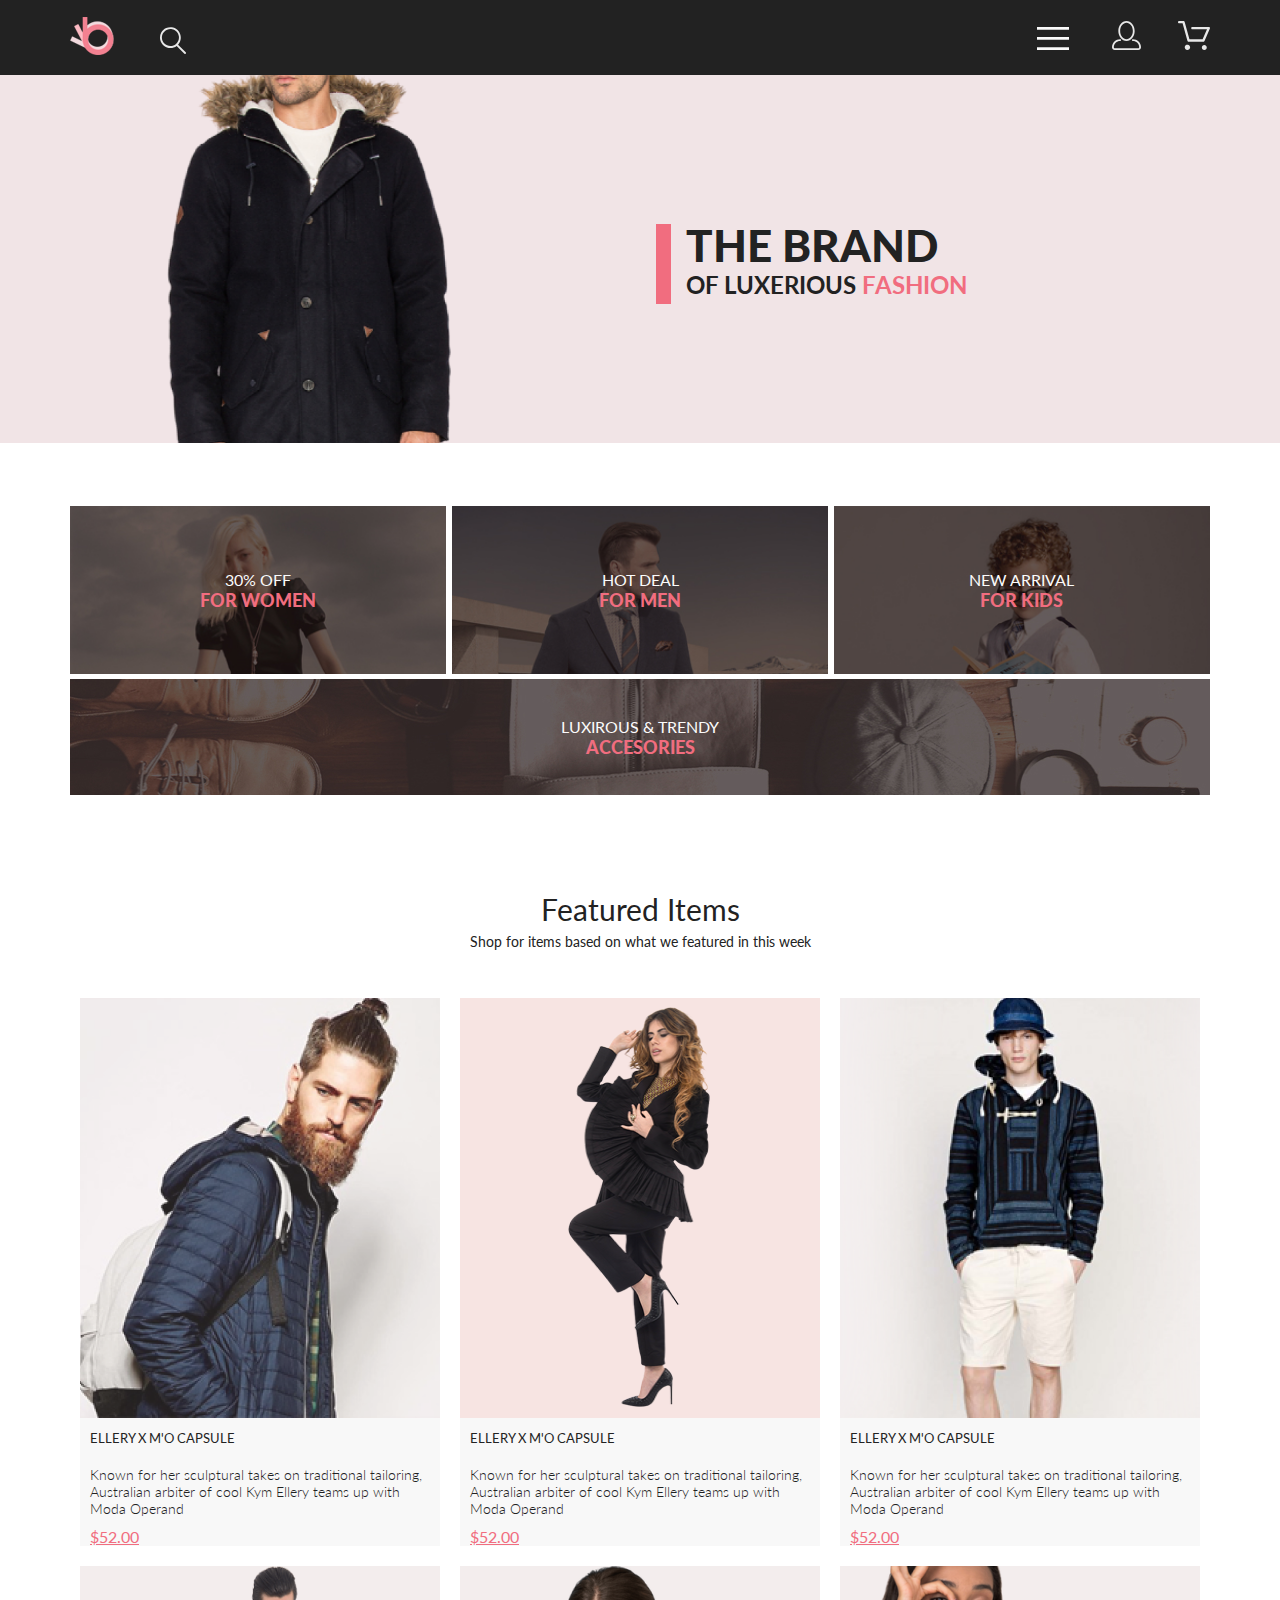
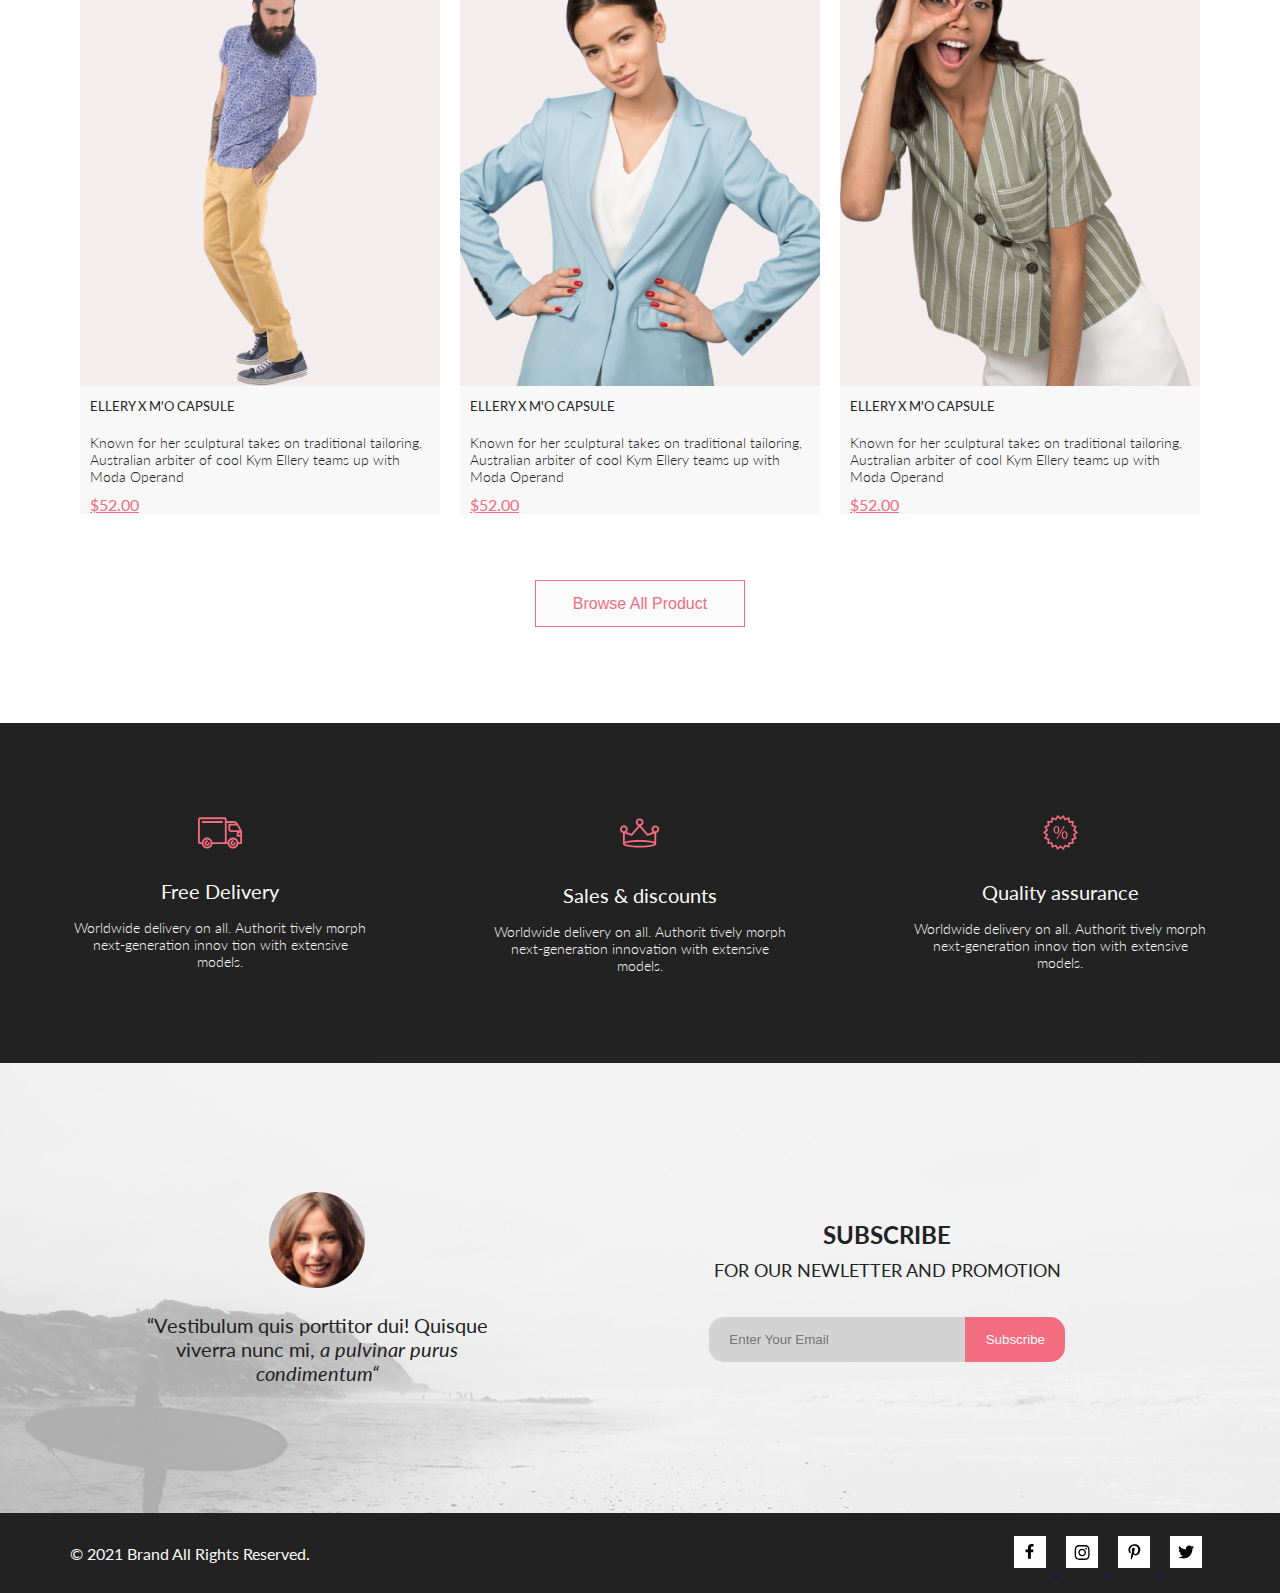
==== commit 060a0023: "урок Адаптив+Резина закончил" ====
--- a/index.html
+++ b/index.html
@@ -12,7 +12,7 @@
     <link rel="preconnect" href="https://fonts.gstatic.com" crossorigin>
     <link href="https://fonts.googleapis.com/css2?family=Lato:ital,wght@0,300;0,400;0,700;0,900;1,400&display=swap"
         rel="stylesheet">
-    <title>Online-Shop - lesson3</title>
+    <title>Online-Shop - lesson5</title>
 </head>
 
 <body>
--- a/css/style.css
+++ b/css/style.css
@@ -37,6 +37,39 @@
 .container {
   width: 1140px;
   margin: 0 auto;
+}
+
+@media (max-width: 1599px) {
+  .container {
+    width: 96%;
+    max-width: 1140px;
+  }
+  .container-1600 {
+    width: 100%;
+    display: -webkit-box;
+    display: -ms-flexbox;
+    display: flex;
+    -webkit-box-orient: horizontal;
+    -webkit-box-direction: normal;
+        -ms-flex-direction: row;
+            flex-direction: row;
+  }
+}
+
+@media (max-width: 767px) {
+  .container {
+    width: 96%;
+  }
+  .container-1600 {
+    width: 100%;
+    display: -webkit-box;
+    display: -ms-flexbox;
+    display: flex;
+    -webkit-box-orient: vertical;
+    -webkit-box-direction: normal;
+        -ms-flex-direction: column;
+            flex-direction: column;
+  }
 }
 
 /* http://meyerweb.com/eric/tools/css/reset/ 
@@ -222,6 +255,18 @@
   display: none;
 }
 
+@media (max-width: 767px) {
+  .header__button {
+    margin-right: 0px;
+  }
+  .header__buynow {
+    display: none;
+  }
+  .header__account {
+    display: none;
+  }
+}
+
 .brand {
   margin-bottom: 63px;
   background-color: #F1E4E6;
@@ -280,6 +325,60 @@
   color: #F16D7F;
 }
 
+@media (max-width: 1599px) {
+  .brand__img {
+    width: 50%;
+    height: 368px;
+    -o-object-fit: cover;
+       object-fit: cover;
+  }
+  .brand__title-wrp {
+    width: 50%;
+    height: 368px;
+  }
+  .brand__title {
+    font-family: 'Lato';
+    font-size: 44px;
+    line-height: 52px;
+    font-weight: 900;
+    font-style: normal;
+    color: #222222;
+  }
+  .brand__subtitle {
+    font-family: 'Lato';
+    font-size: 24px;
+    line-height: 28px;
+    font-weight: 700;
+    font-style: normal;
+    color: #222222;
+  }
+}
+
+@media (max-width: 767px) {
+  .brand__img {
+    display: none;
+  }
+  .brand__title-wrp {
+    width: 100%;
+  }
+  .brand__title {
+    font-family: 'Lato';
+    font-size: 38px;
+    line-height: 46px;
+    font-weight: 900;
+    font-style: normal;
+    color: #222222;
+  }
+  .brand__subtitle {
+    font-family: 'Lato';
+    font-size: 20px;
+    line-height: 24px;
+    font-weight: 700;
+    font-style: normal;
+    color: #222222;
+  }
+}
+
 .products {
   margin-bottom: 96px;
   display: -webkit-box;
@@ -336,9 +435,8 @@
   display: -webkit-box;
   display: -ms-flexbox;
   display: flex;
-  -webkit-box-pack: justify;
-      -ms-flex-pack: justify;
-          justify-content: space-between;
+  -ms-flex-pack: distribute;
+      justify-content: space-around;
   -webkit-box-align: center;
       -ms-flex-align: center;
           align-items: center;
@@ -365,23 +463,52 @@
   background-color: #F8F8F8;
 }
 
+@media (max-width: 1599px) {
+  .products__item {
+    margin-bottom: 20px;
+  }
+}
+
+@media (max-width: 767px) {
+  .products__item {
+    margin-bottom: 10px;
+  }
+}
+
 .products__item_img {
   width: 360px;
   min-height: 420px;
 }
 
 .products__item_title {
+  font-family: 'Lato';
+  font-size: 13px;
+  line-height: 15px;
+  font-weight: 400;
+  font-style: normal;
+  color: #222222;
   padding: 10px;
   text-transform: uppercase;
 }
 
 .products__item_text {
+  font-family: 'Lato';
+  font-size: 14px;
+  line-height: 17px;
+  font-weight: 300;
+  font-style: normal;
+  color: #222222;
   padding: 10px;
 }
 
 .products__item_price {
+  font-family: 'Lato';
+  font-size: 16px;
+  line-height: 19px;
+  font-weight: 400;
+  font-style: normal;
+  color: #F16D7F;
   padding: 10px;
-  color: #F16D7F;
 }
 
 .products__button {
@@ -469,6 +596,23 @@
   -webkit-box-pack: center;
       -ms-flex-pack: center;
           justify-content: center;
+  background-repeat: no-repeat;
+  background-size: cover;
+}
+
+@media (max-width: 1599px) {
+  .sales__item {
+    width: 33%;
+    min-height: 168px;
+  }
+}
+
+@media (max-width: 767px) {
+  .sales__item {
+    margin: 0 0 32px 0;
+    width: 100%;
+    min-height: 247px;
+  }
 }
 
 .sales__item-woman {
@@ -504,22 +648,44 @@
   -webkit-box-pack: center;
       -ms-flex-pack: center;
           justify-content: center;
+  background-repeat: no-repeat;
+  background-size: cover;
+}
+
+@media (max-width: 1599px) {
+  .sales__item_long {
+    margin: 5px 0 0 0;
+    width: 100%;
+    min-height: 116px;
+  }
+}
+
+@media (max-width: 767px) {
+  .sales__item_long {
+    margin: 0;
+    width: 100%;
+    min-height: 111px;
+  }
 }
 
 .sales__item-text {
+  font-family: 'Lato';
   font-size: 16px;
+  line-height: 19px;
   font-weight: 400;
-  line-height: 19px;
+  font-style: normal;
+  color: #FBFBFB;
   text-transform: uppercase;
-  color: white;
 }
 
 .sales__item-title {
+  font-family: 'Lato';
   font-size: 18px;
+  line-height: 22px;
   font-weight: 900;
-  line-height: 22px;
+  font-style: normal;
+  color: #F16D7F;
   text-transform: uppercase;
-  color: #F16D7F;
 }
 
 .advantages {
@@ -539,6 +705,24 @@
           justify-content: space-between;
 }
 
+@media (max-width: 1140px) {
+  .advantages__list {
+    -webkit-box-orient: vertical;
+    -webkit-box-direction: normal;
+        -ms-flex-direction: column;
+            flex-direction: column;
+    display: -webkit-box;
+    display: -ms-flexbox;
+    display: flex;
+    -webkit-box-pack: center;
+        -ms-flex-pack: center;
+            justify-content: center;
+    -webkit-box-align: center;
+        -ms-flex-align: center;
+            align-items: center;
+  }
+}
+
 .advantages__item {
   display: -webkit-box;
   display: -ms-flexbox;
@@ -557,22 +741,46 @@
   height: 340px;
 }
 
+@media (max-width: 1140px) {
+  .advantages__item {
+    width: 300px;
+    height: 230px;
+    -webkit-box-orient: vertical;
+    -webkit-box-direction: normal;
+        -ms-flex-direction: column;
+            flex-direction: column;
+    display: -webkit-box;
+    display: -ms-flexbox;
+    display: flex;
+    -webkit-box-pack: center;
+        -ms-flex-pack: center;
+            justify-content: center;
+    -webkit-box-align: center;
+        -ms-flex-align: center;
+            align-items: center;
+  }
+}
+
 .advantages__item-img {
-  margin-bottom: 20px;
+  margin-bottom: 30px;
 }
 
 .advantages__item-title {
+  font-family: 'Lato';
   font-size: 20px;
+  line-height: 24px;
   font-weight: 400;
-  line-height: 24px;
+  font-style: normal;
   color: #FBFBFB;
   margin-bottom: 16px;
 }
 
 .advantages__item-text {
+  font-family: 'Lato';
   font-size: 14px;
+  line-height: 17px;
   font-weight: 300;
-  line-height: 17px;
+  font-style: normal;
   color: #FBFBFB;
   text-align: center;
 }
@@ -580,13 +788,19 @@
 .footer__form {
   background: #F3F3F3;
   background-image: url("../img/footer/section4/background.jpg");
-  background-size: auto auto;
+  background-repeat: no-repeat;
+  background-position: center;
+  background-size: cover;
   height: 450px;
-  background-repeat: no-repeat;
-  -webkit-box-align: center;
-      -ms-flex-align: center;
-          align-items: center;
-  background-position: center;
+  -webkit-box-align: center;
+      -ms-flex-align: center;
+          align-items: center;
+}
+
+@media (max-width: 1140px) {
+  .footer__form {
+    height: 100%;
+  }
 }
 
 .footer__form_section {
@@ -603,6 +817,24 @@
   -webkit-box-direction: normal;
       -ms-flex-direction: row;
           flex-direction: row;
+}
+
+@media (max-width: 1140px) {
+  .footer__form_section {
+    -webkit-box-orient: vertical;
+    -webkit-box-direction: normal;
+        -ms-flex-direction: column;
+            flex-direction: column;
+    display: -webkit-box;
+    display: -ms-flexbox;
+    display: flex;
+    -webkit-box-pack: center;
+        -ms-flex-pack: center;
+            justify-content: center;
+    -webkit-box-align: center;
+        -ms-flex-align: center;
+            align-items: center;
+  }
 }
 
 .footer__form_quote {
@@ -625,6 +857,13 @@
   height: 450px;
 }
 
+@media (max-width: 1140px) {
+  .footer__form_quote {
+    margin: 53px 0 0 0;
+    height: 100%;
+  }
+}
+
 .footer__form_subscription {
   display: -webkit-box;
   display: -ms-flexbox;
@@ -645,6 +884,13 @@
   height: 450px;
 }
 
+@media (max-width: 1140px) {
+  .footer__form_subscription {
+    margin: 48px 0 116px 0;
+    height: 100%;
+  }
+}
+
 .footer__form_quote-face {
   width: 96px;
   height: 96px;
@@ -654,6 +900,12 @@
 
 .footer__form_quote-text {
   width: 350px;
+  font-family: 'Lato';
+  font-size: 14px;
+  line-height: 17px;
+  font-weight: 300;
+  font-style: normal;
+  color: #222222;
   font-size: 20px;
   font-weight: 400;
   line-height: 24px;
@@ -666,16 +918,22 @@
 
 .footer__form_subscription-title {
   text-transform: uppercase;
+  font-family: 'Lato';
   font-size: 24px;
+  line-height: 40px;
   font-weight: 700;
-  line-height: 40px;
+  font-style: normal;
+  color: #222222;
 }
 
 .footer__form_subscription-text {
   text-transform: uppercase;
+  font-family: 'Lato';
   font-size: 18px;
+  line-height: 30px;
   font-weight: 400;
-  line-height: 30px;
+  font-style: normal;
+  color: #222222;
   margin-bottom: 32px;
 }
 
@@ -733,9 +991,11 @@
 }
 
 .footer__links_copyright {
+  font-family: 'Lato';
   font-size: 16px;
+  line-height: 19px;
   font-weight: 400;
-  line-height: 19px;
+  font-style: normal;
   color: #FBFBFB;
 }
 
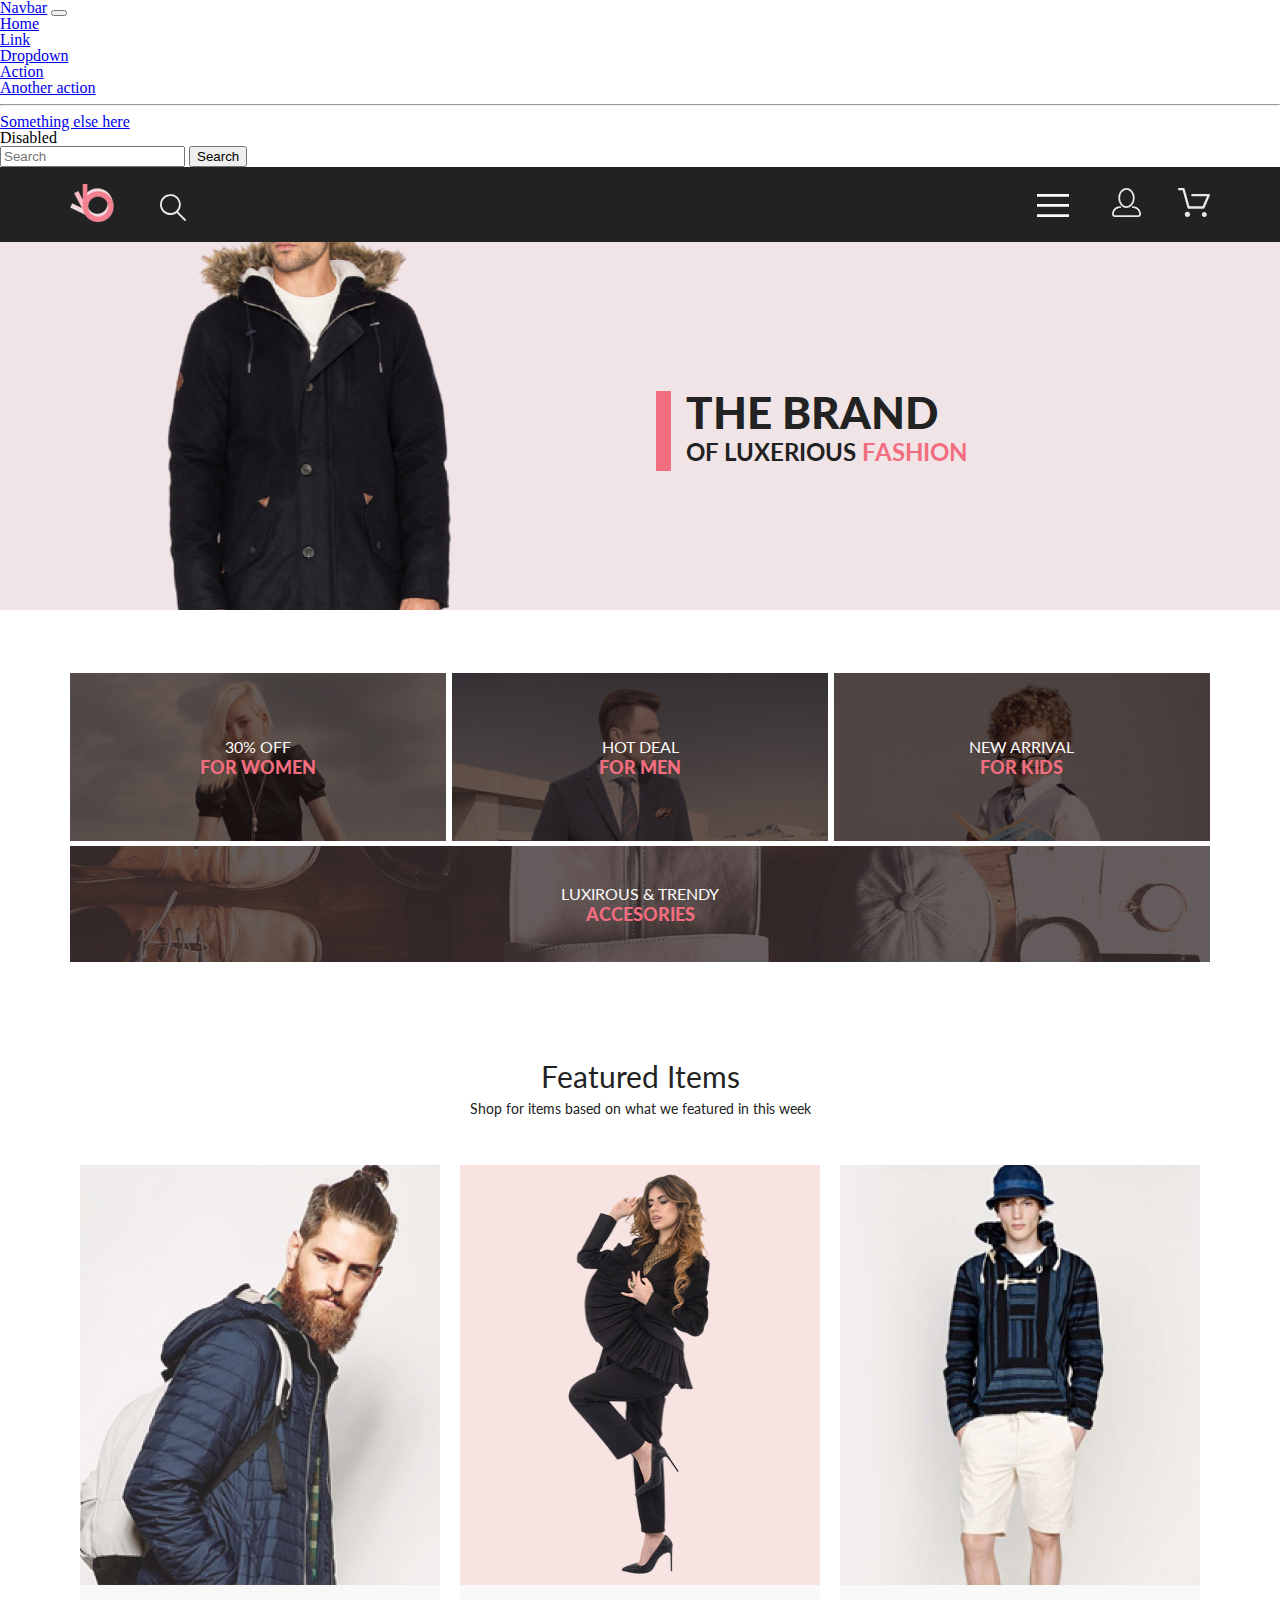
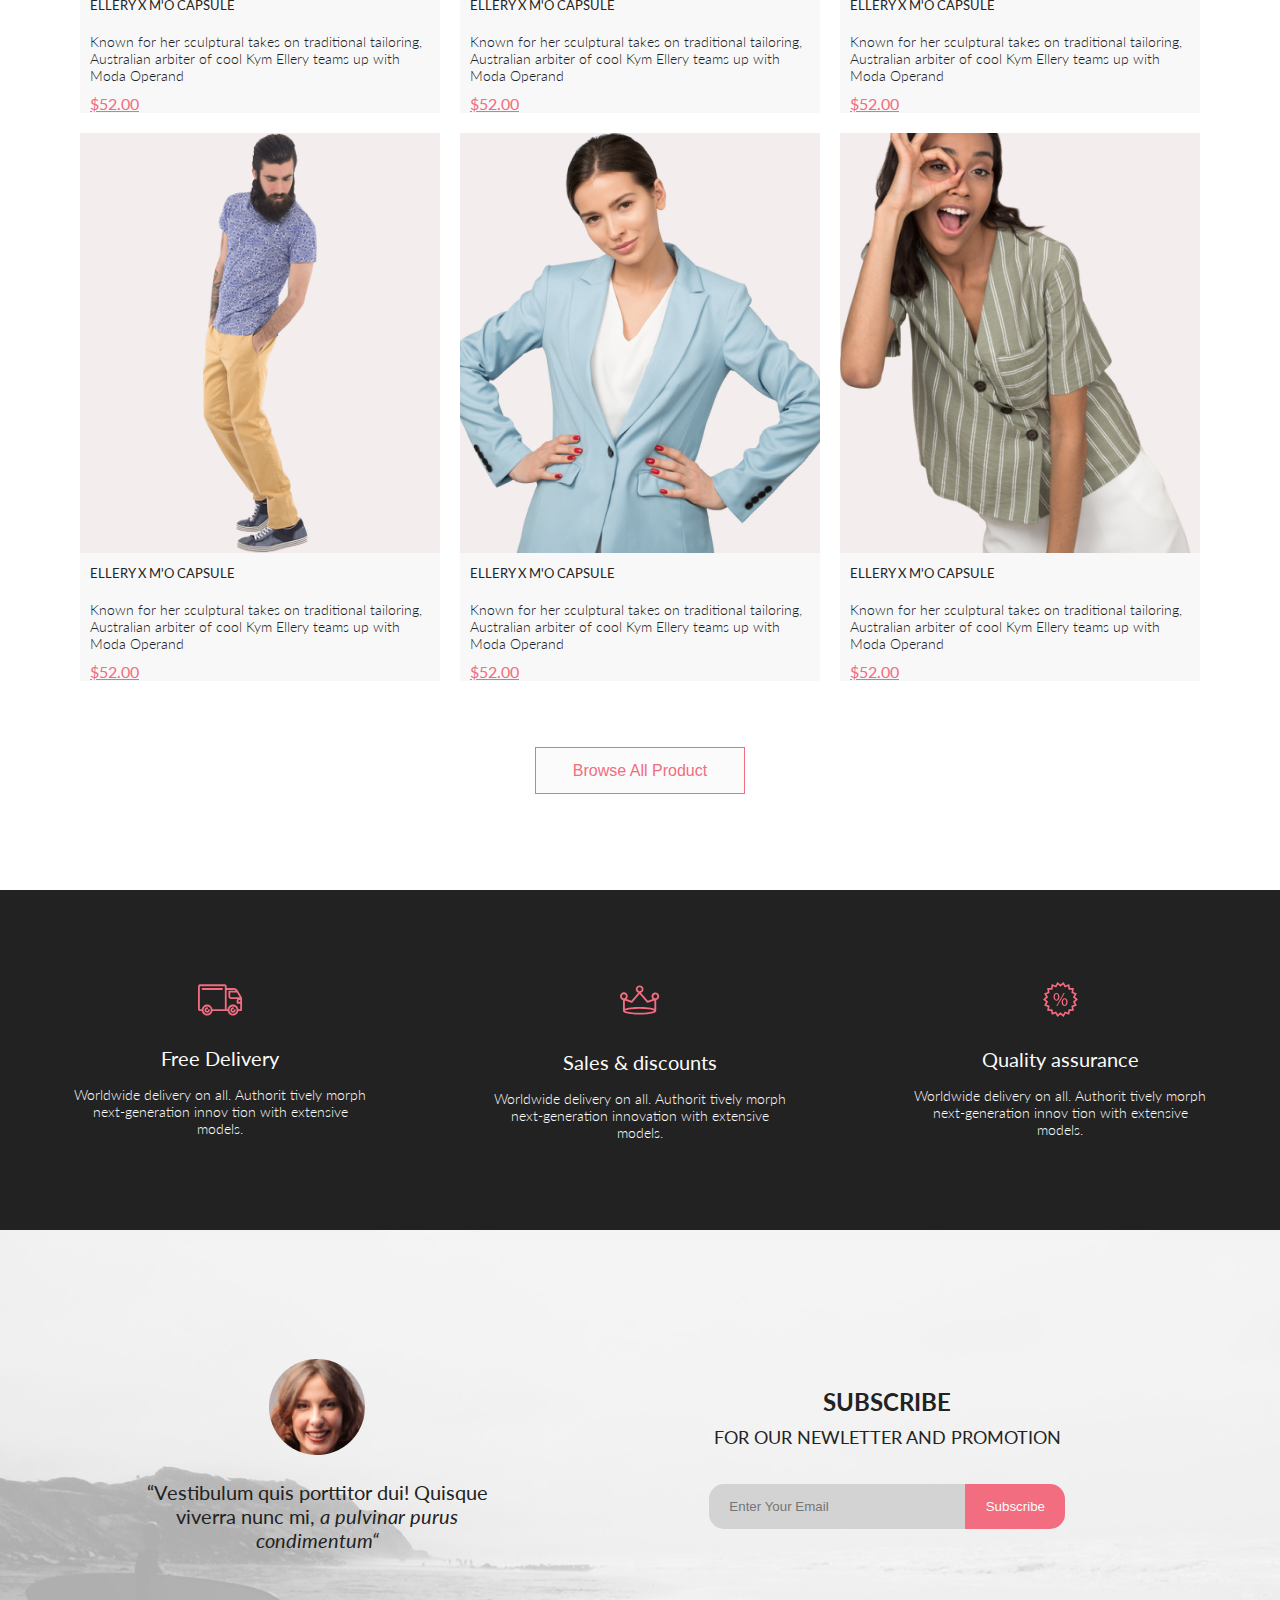
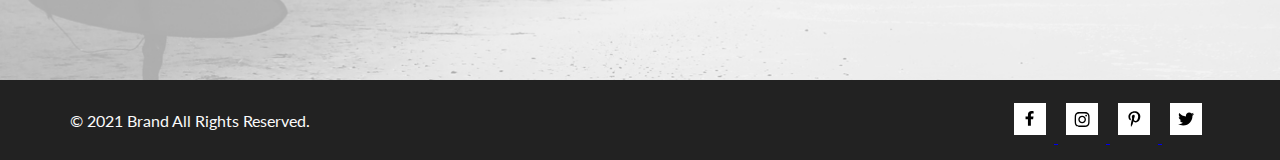
==== commit ba0b7ea0: "lesson 6 - added CDN folder" ====
--- a/index.html
+++ b/index.html
@@ -12,10 +12,53 @@
     <link rel="preconnect" href="https://fonts.gstatic.com" crossorigin>
     <link href="https://fonts.googleapis.com/css2?family=Lato:ital,wght@0,300;0,400;0,700;0,900;1,400&display=swap"
         rel="stylesheet">
-    <title>Online-Shop - lesson5</title>
+    <link href="https://cdn.jsdelivr.net/npm/bootstrap@5.1.3/dist/css/bootstrap.min.css" rel="stylesheet"
+        integrity="sha384-1BmE4kWBq78iYhFldvKuhfTAU6auU8tT94WrHftjDbrCEXSU1oBoqyl2QvZ6jIW3" crossorigin="anonymous">
+    <title>Online-Shop - lesson6</title>
 </head>
 
 <body>
+    <nav class="navbar navbar-expand-lg navbar-light bg-light">
+        <div class="container-fluid">
+            <a class="navbar-brand" href="#">Navbar</a>
+            <button class="navbar-toggler" type="button" data-bs-toggle="collapse"
+                data-bs-target="#navbarSupportedContent" aria-controls="navbarSupportedContent" aria-expanded="false"
+                aria-label="Toggle navigation">
+                <span class="navbar-toggler-icon"></span>
+            </button>
+            <div class="collapse navbar-collapse" id="navbarSupportedContent">
+                <ul class="navbar-nav me-auto mb-2 mb-lg-0">
+                    <li class="nav-item">
+                        <a class="nav-link active" aria-current="page" href="#">Home</a>
+                    </li>
+                    <li class="nav-item">
+                        <a class="nav-link" href="#">Link</a>
+                    </li>
+                    <li class="nav-item dropdown">
+                        <a class="nav-link dropdown-toggle" href="#" id="navbarDropdown" role="button"
+                            data-bs-toggle="dropdown" aria-expanded="false">
+                            Dropdown
+                        </a>
+                        <ul class="dropdown-menu" aria-labelledby="navbarDropdown">
+                            <li><a class="dropdown-item" href="#">Action</a></li>
+                            <li><a class="dropdown-item" href="#">Another action</a></li>
+                            <li>
+                                <hr class="dropdown-divider">
+                            </li>
+                            <li><a class="dropdown-item" href="#">Something else here</a></li>
+                        </ul>
+                    </li>
+                    <li class="nav-item">
+                        <a class="nav-link disabled">Disabled</a>
+                    </li>
+                </ul>
+                <form class="d-flex">
+                    <input class="form-control me-2" type="search" placeholder="Search" aria-label="Search">
+                    <button class="btn btn-outline-success" type="submit">Search</button>
+                </form>
+            </div>
+        </div>
+    </nav>
     <!-- хэдер -->
     <header class="header">
         <div class="container">
@@ -343,6 +386,9 @@
             </div>
         </section>
     </footer>
+    <script src="https://cdn.jsdelivr.net/npm/bootstrap@5.1.3/dist/js/bootstrap.bundle.min.js"
+        integrity="sha384-ka7Sk0Gln4gmtz2MlQnikT1wXgYsOg+OMhuP+IlRH9sENBO0LRn5q+8nbTov4+1p" crossorigin="anonymous">
+    </script>
 </body>
 
 </html>